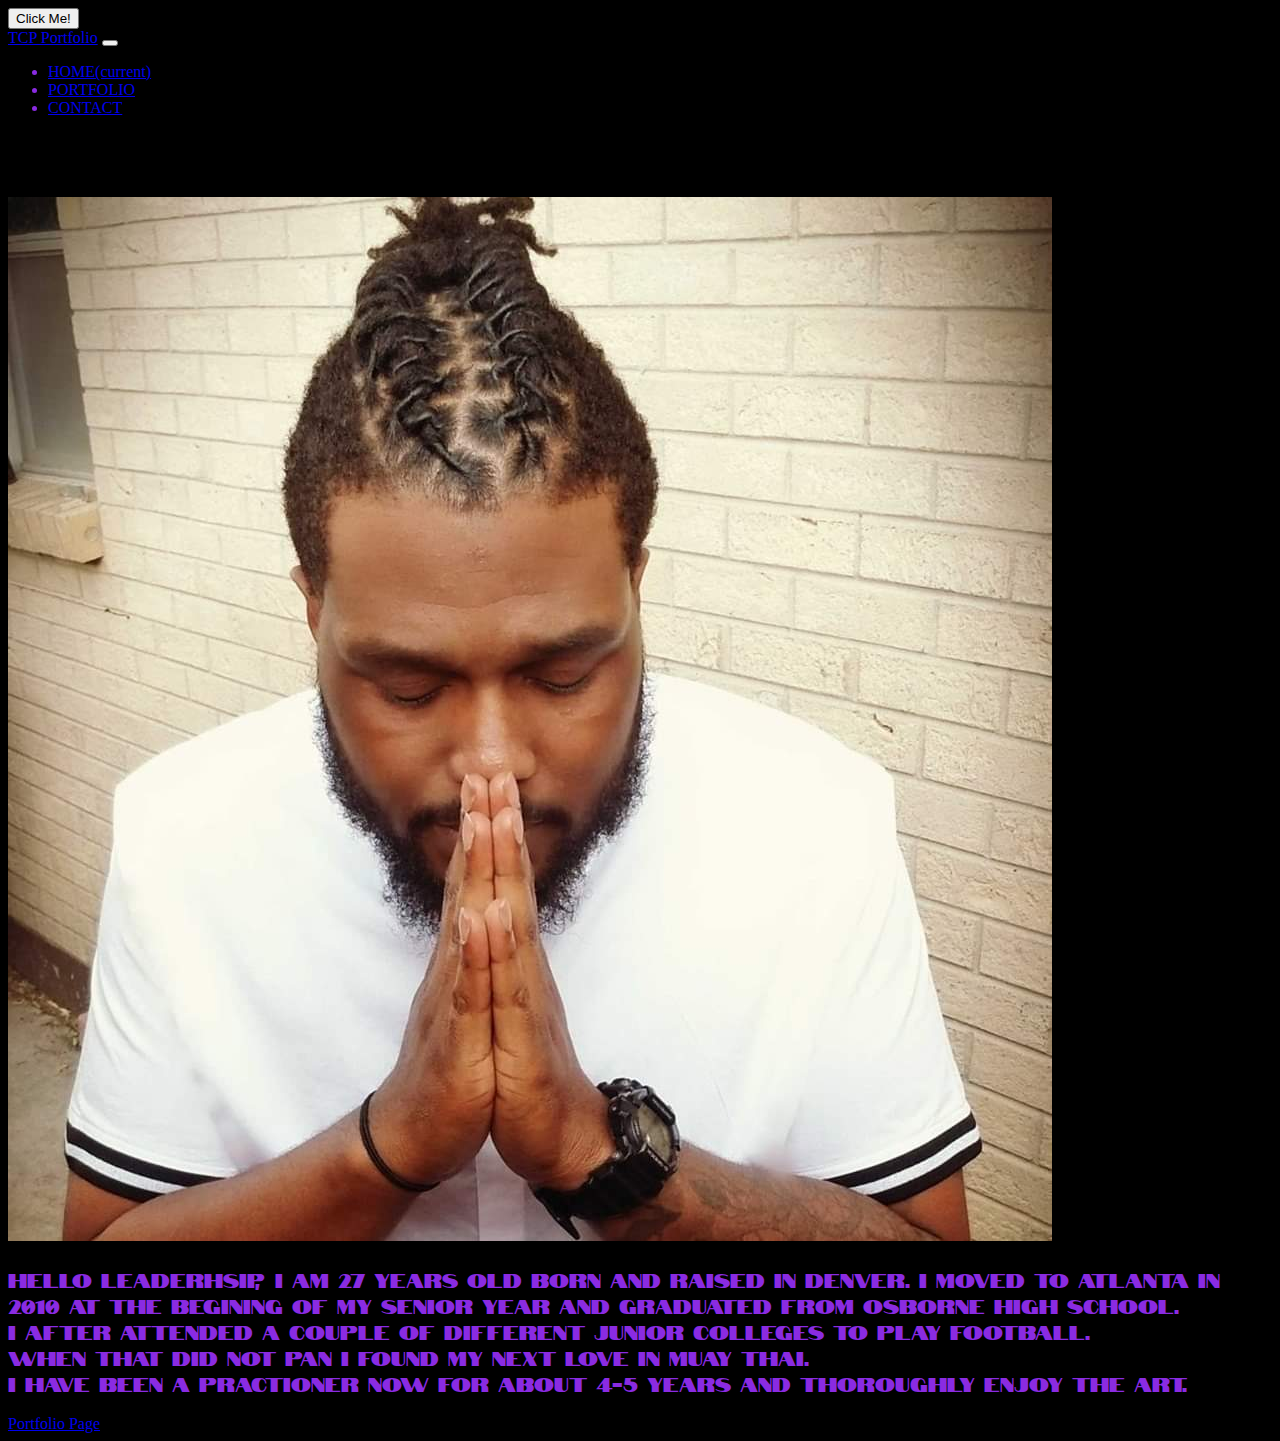
==== index.html @ 8d2f5d0f "eigth commit" ====
<!doctype html>
<html lang="en">
  <head>
    
    <meta name="viewport" content="width=device-width, initial-scale=1, shrink-to-fit=no">

    <meta charset="utf-8">
    <meta name="viewport" content="width=device-width, initial-scale=1, shrink-to-fit=no">

    <link rel="stylesheet" href="https://stackpath.bootstrapcdn.com/bootstrap/4.5.0/css/bootstrap.min.css" integrity="sha384-9aIt2nRpC12Uk9gS9baDl411NQApFmC26EwAOH8WgZl5MYYxFfc+NcPb1dKGj7Sk" crossorigin="anonymous">

    <link href="https://fonts.googleapis.com/css2?family=Notable&display=swap" rel="stylesheet">

    <link rel="stylesheet" href="style.css">

    <button onclick="">Click Me!</button>

    <title>ABOUT ME</title>

  </head>
  
  <body>
    
    <nav class="navbar navbar-expand-lg navbar-light bg-light">

        <a class="navbar-brand" href="#">TCP Portfolio</a>

        <button class="navbar-toggler" type="button" data-toggle="collapse" data-target="#navbarNav" aria-controls="navbarNav" aria-expanded="false" aria-label="Toggle navigation">

          <span class="navbar-toggler-icon"></span>

        </button>

        <div class="collapse navbar-collapse" id="navbarNav">

          <ul class="navbar-nav">

            <li class="nav-item active">

              <a class="nav-link" href="#">HOME<span class="sr-only">(current)</span></a>

            </li>

            <li class="nav-item">

              <a class="nav-link" href="portfolio.html">PORTFOLIO</a>

            </li>

            <li class="nav-item">

              <a class="nav-link" href="contact.html">CONTACT</a>

            </li>

          </ul>

        </div>

      </nav>

      <h1>ABOUT ME</h1>

      <div class="container">
      
        <div class="row">
  
          <div class="col-sm">
            
            <img class="img-fluid" src="PORT PIC.jpg" alt="portfoliopic">
          
          </div>
  
          <div class="col-sm">

            <p>Hello leaderhsip, I am 27 years old born and raised in denver.
              I moved to atlanta in 2010 at the begining of my senior year 
              and graduated from Osborne High School.<br> I after attended a 
              couple of different Junior Colleges to play football.<br> When
              that did not pan i found my next love in Muay Thai.<br> I have 
              been a practioner now for about 4-5 years and thoroughly enjoy
              the art.
            </p>
  
          </div>
  
        </div>

      </div>

    </div>

      <a href="/portfolio.html/">Portfolio Page</a>

  </body>
---- style.css ----
body{
    background-color: black;
}

nav{
    background-color: black;
    font: 40px;
    color: blueviolet;
}

p{
    font-size: 20px;
    color: blueviolet;
    font-family:'Notable', sans-serif;
}

.p2{
    font-size: 40px;
    color: blueviolet;
    font-family:'Notable', sans-serif;
}
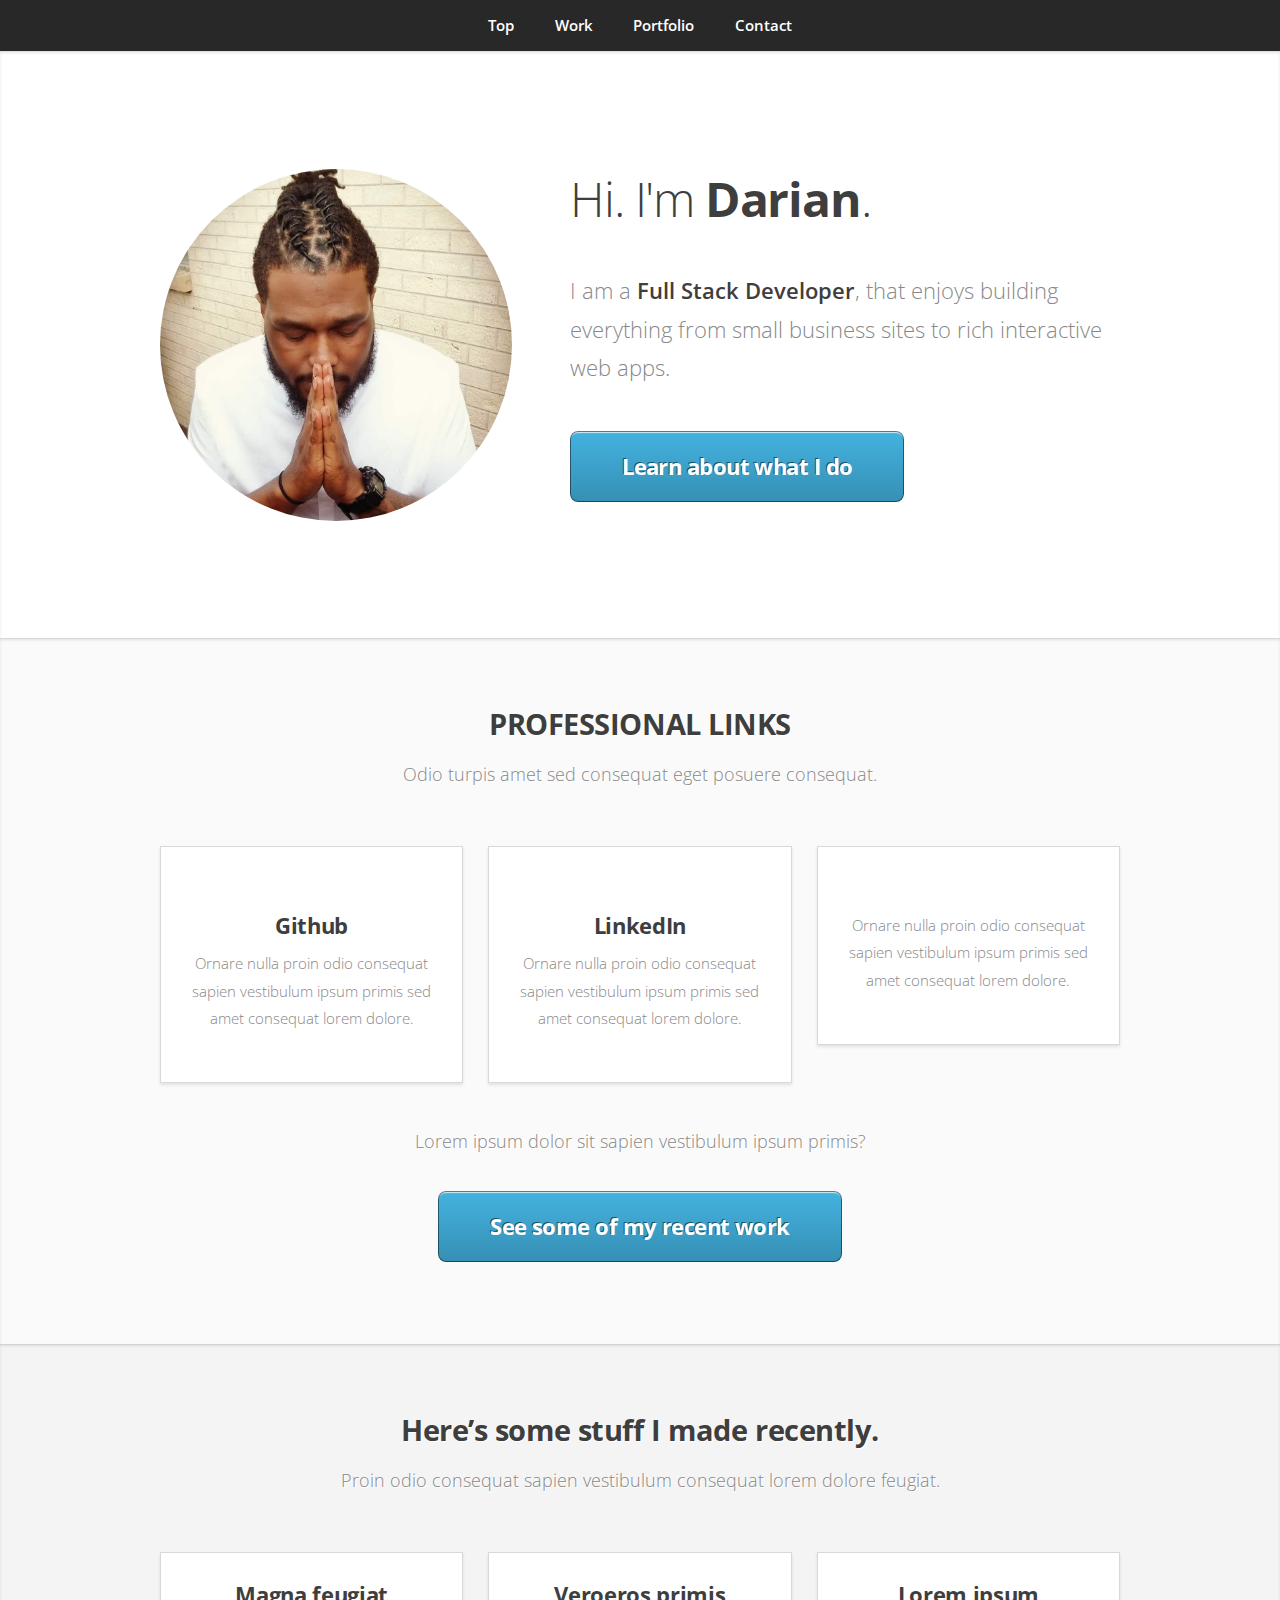
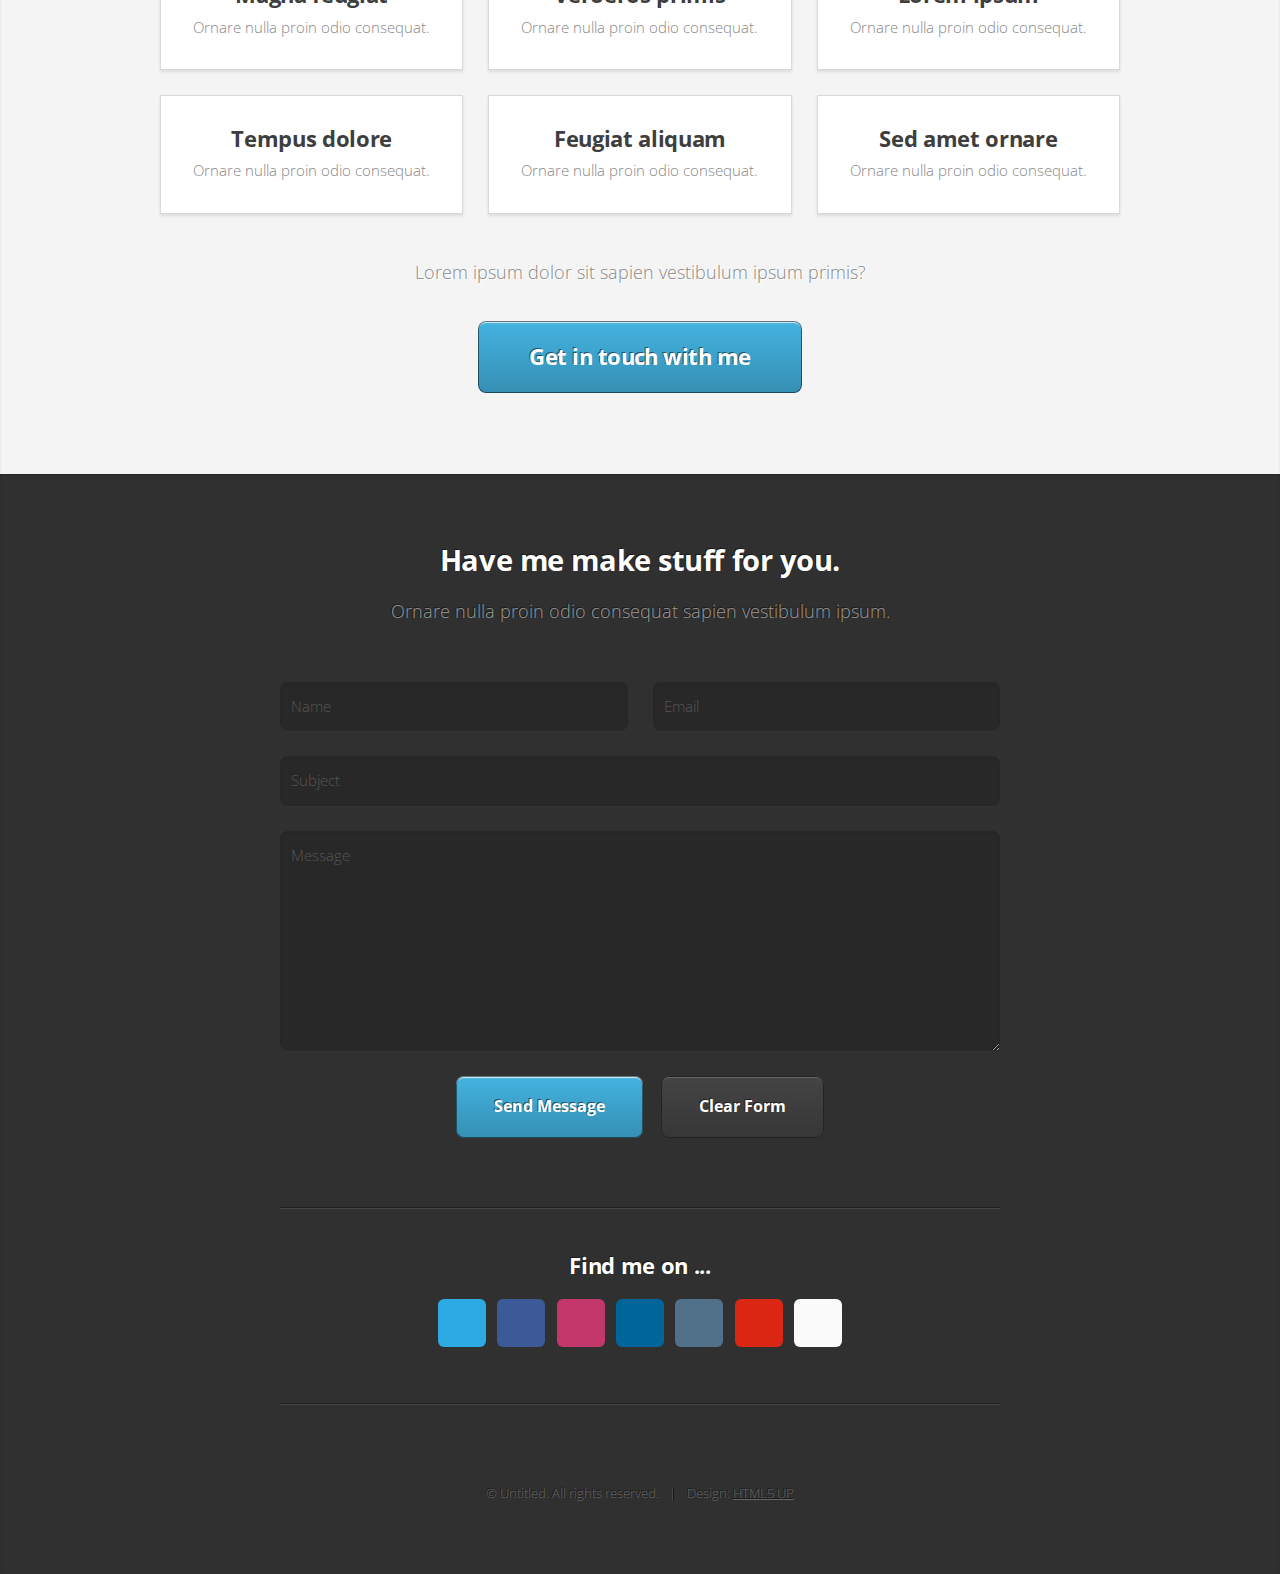
==== commit b1715420: "Changed html & CSS" ====
--- a/index.html
+++ b/index.html
@@ -1,95 +1,214 @@
-<!doctype html>
-<html lang="en">
-  <head>
-    
-    <meta name="viewport" content="width=device-width, initial-scale=1, shrink-to-fit=no">
-
-    <meta charset="utf-8">
-    <meta name="viewport" content="width=device-width, initial-scale=1, shrink-to-fit=no">
-
-    <link rel="stylesheet" href="https://stackpath.bootstrapcdn.com/bootstrap/4.5.0/css/bootstrap.min.css" integrity="sha384-9aIt2nRpC12Uk9gS9baDl411NQApFmC26EwAOH8WgZl5MYYxFfc+NcPb1dKGj7Sk" crossorigin="anonymous">
-
-    <link href="https://fonts.googleapis.com/css2?family=Notable&display=swap" rel="stylesheet">
-
-    <link rel="stylesheet" href="style.css">
-
-    <button onclick="">Click Me!</button>
-
-    <title>ABOUT ME</title>
-
-  </head>
-  
-  <body>
-    
-    <nav class="navbar navbar-expand-lg navbar-light bg-light">
-
-        <a class="navbar-brand" href="#">TCP Portfolio</a>
-
-        <button class="navbar-toggler" type="button" data-toggle="collapse" data-target="#navbarNav" aria-controls="navbarNav" aria-expanded="false" aria-label="Toggle navigation">
-
-          <span class="navbar-toggler-icon"></span>
-
-        </button>
-
-        <div class="collapse navbar-collapse" id="navbarNav">
-
-          <ul class="navbar-nav">
-
-            <li class="nav-item active">
-
-              <a class="nav-link" href="#">HOME<span class="sr-only">(current)</span></a>
-
-            </li>
-
-            <li class="nav-item">
-
-              <a class="nav-link" href="portfolio.html">PORTFOLIO</a>
-
-            </li>
-
-            <li class="nav-item">
-
-              <a class="nav-link" href="contact.html">CONTACT</a>
-
-            </li>
-
-          </ul>
-
-        </div>
-
-      </nav>
-
-      <h1>ABOUT ME</h1>
-
-      <div class="container">
-      
-        <div class="row">
-  
-          <div class="col-sm">
-            
-            <img class="img-fluid" src="PORT PIC.jpg" alt="portfoliopic">
-          
-          </div>
-  
-          <div class="col-sm">
-
-            <p>Hello leaderhsip, I am 27 years old born and raised in denver.
-              I moved to atlanta in 2010 at the begining of my senior year 
-              and graduated from Osborne High School.<br> I after attended a 
-              couple of different Junior Colleges to play football.<br> When
-              that did not pan i found my next love in Muay Thai.<br> I have 
-              been a practioner now for about 4-5 years and thoroughly enjoy
-              the art.
-            </p>
-  
-          </div>
-  
-        </div>
-
-      </div>
-
-    </div>
-
-      <a href="/portfolio.html/">Portfolio Page</a>
-
-  </body>+<!DOCTYPE HTML>
+<!--
+	Miniport by HTML5 UP
+	html5up.net | @ajlkn
+	Free for personal and commercial use under the CCA 3.0 license (html5up.net/license)
+-->
+<html>
+	<head>
+		<title>Darian Hunter</title>
+		<meta charset="utf-8" />
+		<meta name="viewport" content="width=device-width, initial-scale=1, user-scalable=no" />
+		<link rel="stylesheet" href="style.css" />
+	</head>
+	<body class="is-preload">
+
+		<!-- Nav -->
+			<nav id="nav">
+				<ul class="container">
+					<li><a href="#top">Top</a></li>
+					<li><a href="#work">Work</a></li>
+					<li><a href="#portfolio">Portfolio</a></li>
+					<li><a href="#contact">Contact</a></li>
+				</ul>
+			</nav>
+
+		<!-- Home -->
+			<article id="top" class="wrapper style1">
+				<div class="container">
+					<div class="row">
+						<div class="col-4 col-5-large col-12-medium">
+							<span class="image fit"><img src="PORT PIC.jpg" alt="" /></span>
+						</div>
+						<div class="col-8 col-7-large col-12-medium">
+							<header>
+								<h1>Hi. I'm <strong>Darian</strong>.</h1>
+							</header>
+							<p>I am a <strong>Full Stack Developer</strong>, that enjoys building everything from small business sites to rich interactive web apps. </p>
+							<a href="#work" class="button large scrolly">Learn about what I do</a>
+						</div>
+					</div>
+				</div>
+			</article>
+
+		<!-- Work -->
+			<article id="work" class="wrapper style2">
+				<div class="container">
+					<header>
+						<h2>PROFESSIONAL LINKS</h2>
+						<p>Odio turpis amet sed consequat eget posuere consequat.</p>
+					</header>
+					<div class="row aln-center">
+						<div class="col-4 col-6-medium col-12-small">
+							<section class="box style1">
+								<span class="icon featured fa-comments"></span>
+								<h3>Github</h3>
+								<p>Ornare nulla proin odio consequat sapien vestibulum ipsum primis sed amet consequat lorem dolore.</p>
+							</section>
+						</div>
+						<div class="col-4 col-6-medium col-12-small">
+							<section class="box style1">
+								<span class="icon solid featured fa-camera-retro"></span>
+								<h3>LinkedIn</h3>
+								<p>Ornare nulla proin odio consequat sapien vestibulum ipsum primis sed amet consequat lorem dolore.</p>
+							</section>
+						</div>
+						<div class="col-4 col-6-medium col-12-small">
+							<section class="box style1">
+								<span class="icon featured fa-thumbs-up"></span>
+								<h3></h3>
+								<p>Ornare nulla proin odio consequat sapien vestibulum ipsum primis sed amet consequat lorem dolore.</p>
+							</section>
+						</div>
+					</div>
+					<footer>
+						<p>Lorem ipsum dolor sit sapien vestibulum ipsum primis?</p>
+						<a href="#portfolio" class="button large scrolly">See some of my recent work</a>
+					</footer>
+				</div>
+			</article>
+
+		<!-- Portfolio -->
+			<article id="portfolio" class="wrapper style3">
+				<div class="container">
+					<header>
+						<h2>Here’s some stuff I made recently.</h2>
+						<p>Proin odio consequat  sapien vestibulum consequat lorem dolore feugiat.</p>
+					</header>
+					<div class="row">
+						<div class="col-4 col-6-medium col-12-small">
+							<article class="box style2">
+								<a href="#" class="image featured"><img src="images/pic01.jpg" alt="" /></a>
+								<h3><a href="#">Magna feugiat</a></h3>
+								<p>Ornare nulla proin odio consequat.</p>
+							</article>
+						</div>
+						<div class="col-4 col-6-medium col-12-small">
+							<article class="box style2">
+								<a href="#" class="image featured"><img src="images/pic02.jpg" alt="" /></a>
+								<h3><a href="#">Veroeros primis</a></h3>
+								<p>Ornare nulla proin odio consequat.</p>
+							</article>
+						</div>
+						<div class="col-4 col-6-medium col-12-small">
+							<article class="box style2">
+								<a href="#" class="image featured"><img src="images/pic03.jpg" alt="" /></a>
+								<h3><a href="#">Lorem ipsum</a></h3>
+								<p>Ornare nulla proin odio consequat.</p>
+							</article>
+						</div>
+						<div class="col-4 col-6-medium col-12-small">
+							<article class="box style2">
+								<a href="#" class="image featured"><img src="images/pic04.jpg" alt="" /></a>
+								<h3><a href="#">Tempus dolore</a></h3>
+								<p>Ornare nulla proin odio consequat.</p>
+							</article>
+						</div>
+						<div class="col-4 col-6-medium col-12-small">
+							<article class="box style2">
+								<a href="#" class="image featured"><img src="images/pic05.jpg" alt="" /></a>
+								<h3><a href="#">Feugiat aliquam</a></h3>
+								<p>Ornare nulla proin odio consequat.</p>
+							</article>
+						</div>
+						<div class="col-4 col-6-medium col-12-small">
+							<article class="box style2">
+								<a href="#" class="image featured"><img src="images/pic06.jpg" alt="" /></a>
+								<h3><a href="#">Sed amet ornare</a></h3>
+								<p>Ornare nulla proin odio consequat.</p>
+							</article>
+						</div>
+					</div>
+					<footer>
+						<p>Lorem ipsum dolor sit sapien vestibulum ipsum primis?</p>
+						<a href="#contact" class="button large scrolly">Get in touch with me</a>
+					</footer>
+				</div>
+			</article>
+
+		<!-- Contact -->
+			<article id="contact" class="wrapper style4">
+				<div class="container medium">
+					<header>
+						<h2>Have me make stuff for you.</h2>
+						<p>Ornare nulla proin odio consequat sapien vestibulum ipsum.</p>
+					</header>
+					<div class="row">
+						<div class="col-12">
+							<form method="post" action="#">
+								<div class="row">
+									<div class="col-6 col-12-small">
+										<input type="text" name="name" id="name" placeholder="Name" />
+									</div>
+									<div class="col-6 col-12-small">
+										<input type="text" name="email" id="email" placeholder="Email" />
+									</div>
+									<div class="col-12">
+										<input type="text" name="subject" id="subject" placeholder="Subject" />
+									</div>
+									<div class="col-12">
+										<textarea name="message" id="message" placeholder="Message"></textarea>
+									</div>
+									<div class="col-12">
+										<ul class="actions">
+											<li><input type="submit" value="Send Message" /></li>
+											<li><input type="reset" value="Clear Form" class="alt" /></li>
+										</ul>
+									</div>
+								</div>
+							</form>
+						</div>
+						<div class="col-12">
+							<hr />
+							<h3>Find me on ...</h3>
+							<ul class="social">
+								<li><a href="#" class="icon brands fa-twitter"><span class="label">Twitter</span></a></li>
+								<li><a href="#" class="icon brands fa-facebook-f"><span class="label">Facebook</span></a></li>
+								<li><a href="#" class="icon brands fa-dribbble"><span class="label">Dribbble</span></a></li>
+								<li><a href="#" class="icon brands fa-linkedin-in"><span class="label">LinkedIn</span></a></li>
+								<li><a href="#" class="icon brands fa-tumblr"><span class="label">Tumblr</span></a></li>
+								<li><a href="#" class="icon brands fa-google-plus"><span class="label">Google+</span></a></li>
+								<li><a href="#" class="icon brands fa-github"><span class="label">Github</span></a></li>
+								<!--
+								<li><a href="#" class="icon solid fa-rss"><span>RSS</span></a></li>
+								<li><a href="#" class="icon brands fa-instagram"><span>Instagram</span></a></li>
+								<li><a href="#" class="icon brands fa-foursquare"><span>Foursquare</span></a></li>
+								<li><a href="#" class="icon brands fa-skype"><span>Skype</span></a></li>
+								<li><a href="#" class="icon brands fa-soundcloud"><span>Soundcloud</span></a></li>
+								<li><a href="#" class="icon brands fa-youtube"><span>YouTube</span></a></li>
+								<li><a href="#" class="icon brands fa-blogger"><span>Blogger</span></a></li>
+								<li><a href="#" class="icon brands fa-flickr"><span>Flickr</span></a></li>
+								<li><a href="#" class="icon brands fa-vimeo"><span>Vimeo</span></a></li>
+								-->
+							</ul>
+							<hr />
+						</div>
+					</div>
+					<footer>
+						<ul id="copyright">
+							<li>&copy; Untitled. All rights reserved.</li><li>Design: <a href="http://html5up.net">HTML5 UP</a></li>
+						</ul>
+					</footer>
+				</div>
+			</article>
+
+		<!-- Scripts -->
+			<script src="assets/js/jquery.min.js"></script>
+			<script src="assets/js/jquery.scrolly.min.js"></script>
+			<script src="assets/js/browser.min.js"></script>
+			<script src="assets/js/breakpoints.min.js"></script>
+			<script src="assets/js/util.js"></script>
+			<script src="assets/js/main.js"></script>
+
+	</body>
+</html>--- a/style.css
+++ b/style.css
@@ -1,4 +1,4 @@
-body{
+/* body{
     background-color: black;
 }
 
@@ -18,4 +18,2450 @@
     font-size: 40px;
     color: blueviolet;
     font-family:'Notable', sans-serif;
-}+} */
+
+@import url("https://fonts.googleapis.com/css?family=Open+Sans:300,300italic,600,600italic,700");
+@import url("fontawesome-all.min.css");
+
+/*
+	Miniport by HTML5 UP
+	html5up.net | @ajlkn
+	Free for personal and commercial use under the CCA 3.0 license (html5up.net/license)
+*/
+
+html, body, div, span, applet, object,
+iframe, h1, h2, h3, h4, h5, h6, p, blockquote,
+pre, a, abbr, acronym, address, big, cite,
+code, del, dfn, em, img, ins, kbd, q, s, samp,
+small, strike, strong, sub, sup, tt, var, b,
+u, i, center, dl, dt, dd, ol, ul, li, fieldset,
+form, label, legend, table, caption, tbody,
+tfoot, thead, tr, th, td, article, aside,
+canvas, details, embed, figure, figcaption,
+footer, header, hgroup, menu, nav, output, ruby,
+section, summary, time, mark, audio, video {
+	margin: 0;
+	padding: 0;
+	border: 0;
+	font-size: 100%;
+	font: inherit;
+	vertical-align: baseline;}
+
+article, aside, details, figcaption, figure,
+footer, header, hgroup, menu, nav, section {
+	display: block;}
+
+body {
+	line-height: 1;
+}
+
+ol, ul {
+	list-style: none;
+}
+
+blockquote, q {
+	quotes: none;
+}
+
+	blockquote:before, blockquote:after, q:before, q:after {
+		content: '';
+		content: none;
+	}
+
+table {
+	border-collapse: collapse;
+	border-spacing: 0;
+}
+
+body {
+	-webkit-text-size-adjust: none;
+}
+
+mark {
+	background-color: transparent;
+	color: inherit;
+}
+
+input::-moz-focus-inner {
+	border: 0;
+	padding: 0;
+}
+
+input, select, textarea {
+	-moz-appearance: none;
+	-webkit-appearance: none;
+	-ms-appearance: none;
+	appearance: none;
+}
+
+/* Basic */
+
+	html {
+		box-sizing: border-box;
+	}
+
+	*, *:before, *:after {
+		box-sizing: inherit;
+	}
+
+	body {
+		padding-top: 3.5em;
+	}
+
+		body.is-preload *, body.is-preload *:before, body.is-preload *:after {
+			-moz-animation: none !important;
+			-webkit-animation: none !important;
+			-ms-animation: none !important;
+			animation: none !important;
+			-moz-transition: none !important;
+			-webkit-transition: none !important;
+			-ms-transition: none !important;
+			transition: none !important;
+		}
+
+	body, input, textarea, select {
+		font-family: 'Open Sans', sans-serif;
+		line-height: 1.85em;
+		color: #888;
+		font-weight: 300;
+		font-size: 13pt;
+	}
+
+	a {
+		-moz-transition: color .2s ease-in-out;
+		-webkit-transition: color .2s ease-in-out;
+		-ms-transition: color .2s ease-in-out;
+		transition: color .2s ease-in-out;
+		color: #43B3E0;
+		text-decoration: underline;
+	}
+
+		a:hover {
+			color: #43bff0 !important;
+		}
+
+		a img {
+			border: 0;
+		}
+
+	b, strong {
+		font-weight: 600;
+		color: #3e3e3e;
+	}
+
+	i, em {
+		font-style: italic;
+	}
+
+	sub {
+		position: relative;
+		top: 0.5em;
+		font-size: 0.8em;
+	}
+
+	sup {
+		position: relative;
+		top: -0.5em;
+		font-size: 0.8em;
+	}
+
+	blockquote {
+		border-left: solid 0.75em #eee;
+		padding: 1em 0 1em 1.5em;
+		font-style: italic;
+	}
+
+	h1, h2, h3, h4, h5, h6 {
+		color: #3e3e3e;
+		margin: 0 0 0.75em 0;
+	}
+
+	h1 a, h2 a, h3 a, h4 a, h5 a, h6 a {
+		text-decoration: none;
+		color: inherit;
+	}
+
+	h2, h3, h4, h5, h6 {
+		font-weight: 700;
+	}
+
+	h1 {
+		font-size: 3.25em;
+		letter-spacing: -0.025em;
+		font-weight: 300;
+	}
+
+		h1 strong {
+			font-weight: 700;
+		}
+
+	h2 {
+		font-size: 2em;
+		letter-spacing: -0.015em;
+	}
+
+	h3 {
+		font-size: 1.5em;
+		letter-spacing: -0.015em;
+	}
+
+	em, i {
+		font-style: italic;
+	}
+
+	br.clear {
+		clear: both;
+	}
+
+	hr {
+		border: 0;
+		border-top: solid 1px #444;
+		border-top-color: rgba(0, 0, 0, 0.35);
+		box-shadow: 0px 1px 0px 0px rgba(255, 255, 255, 0.1);
+		height: 1px;
+		margin: 3em 0;
+	}
+
+	p, ul, ol, dl, table {
+		margin-bottom: 2em;
+	}
+
+	header {
+		margin: 0 0 3em 0;
+	}
+
+		header > p {
+			font-size: 1.25em;
+			margin: 0;
+		}
+
+	footer {
+		margin: 3em 0 0 0;
+	}
+
+		footer > p {
+			font-size: 1.25em;
+		}
+
+/* Container */
+
+	.container {
+		margin: 0 auto;
+		max-width: calc(100% - 50px);
+		width: 1200px;
+	}
+
+		.container.medium {
+			width: 900px;
+		}
+
+		@media screen and (max-width: 1680px) {
+
+			.container {
+				width: 1200px;
+			}
+
+				.container.medium {
+					width: 900px;
+				}
+
+		}
+
+		@media screen and (max-width: 1280px) {
+
+			.container {
+				width: 960px;
+			}
+
+				.container.medium {
+					width: 720px;
+				}
+
+		}
+
+		@media screen and (max-width: 980px) {
+
+			.container {
+				width: 100%;
+			}
+
+				.container.medium {
+					width: 75%;
+				}
+
+		}
+
+		@media screen and (max-width: 736px) {
+
+			.container {
+				width: 100%;
+				max-width: calc(100% - 30px);
+			}
+
+				.container.medium {
+					width: 100%;
+				}
+
+		}
+
+/* Row */
+
+	.row {
+		display: flex;
+		flex-wrap: wrap;
+		box-sizing: border-box;
+		align-items: stretch;
+	}
+
+		.row > * {
+			box-sizing: border-box;
+		}
+
+		.row.gtr-uniform > * > :last-child {
+			margin-bottom: 0;
+		}
+
+		.row.aln-left {
+			justify-content: flex-start;
+		}
+
+		.row.aln-center {
+			justify-content: center;
+		}
+
+		.row.aln-right {
+			justify-content: flex-end;
+		}
+
+		.row.aln-top {
+			align-items: flex-start;
+		}
+
+		.row.aln-middle {
+			align-items: center;
+		}
+
+		.row.aln-bottom {
+			align-items: flex-end;
+		}
+
+		.row > .imp {
+			order: -1;
+		}
+
+		.row > .col-1 {
+			width: 8.33333%;
+		}
+
+		.row > .off-1 {
+			margin-left: 8.33333%;
+		}
+
+		.row > .col-2 {
+			width: 16.66667%;
+		}
+
+		.row > .off-2 {
+			margin-left: 16.66667%;
+		}
+
+		.row > .col-3 {
+			width: 25%;
+		}
+
+		.row > .off-3 {
+			margin-left: 25%;
+		}
+
+		.row > .col-4 {
+			width: 33.33333%;
+		}
+
+		.row > .off-4 {
+			margin-left: 33.33333%;
+		}
+
+		.row > .col-5 {
+			width: 41.66667%;
+		}
+
+		.row > .off-5 {
+			margin-left: 41.66667%;
+		}
+
+		.row > .col-6 {
+			width: 50%;
+		}
+
+		.row > .off-6 {
+			margin-left: 50%;
+		}
+
+		.row > .col-7 {
+			width: 58.33333%;
+		}
+
+		.row > .off-7 {
+			margin-left: 58.33333%;
+		}
+
+		.row > .col-8 {
+			width: 66.66667%;
+		}
+
+		.row > .off-8 {
+			margin-left: 66.66667%;
+		}
+
+		.row > .col-9 {
+			width: 75%;
+		}
+
+		.row > .off-9 {
+			margin-left: 75%;
+		}
+
+		.row > .col-10 {
+			width: 83.33333%;
+		}
+
+		.row > .off-10 {
+			margin-left: 83.33333%;
+		}
+
+		.row > .col-11 {
+			width: 91.66667%;
+		}
+
+		.row > .off-11 {
+			margin-left: 91.66667%;
+		}
+
+		.row > .col-12 {
+			width: 100%;
+		}
+
+		.row > .off-12 {
+			margin-left: 100%;
+		}
+
+		.row.gtr-0 {
+			margin-top: 0px;
+			margin-left: 0px;
+		}
+
+			.row.gtr-0 > * {
+				padding: 0px 0 0 0px;
+			}
+
+			.row.gtr-0.gtr-uniform {
+				margin-top: 0px;
+			}
+
+				.row.gtr-0.gtr-uniform > * {
+					padding-top: 0px;
+				}
+
+		.row.gtr-25 {
+			margin-top: -6.25px;
+			margin-left: -6.25px;
+		}
+
+			.row.gtr-25 > * {
+				padding: 6.25px 0 0 6.25px;
+			}
+
+			.row.gtr-25.gtr-uniform {
+				margin-top: -6.25px;
+			}
+
+				.row.gtr-25.gtr-uniform > * {
+					padding-top: 6.25px;
+				}
+
+		.row.gtr-50 {
+			margin-top: -12.5px;
+			margin-left: -12.5px;
+		}
+
+			.row.gtr-50 > * {
+				padding: 12.5px 0 0 12.5px;
+			}
+
+			.row.gtr-50.gtr-uniform {
+				margin-top: -12.5px;
+			}
+
+				.row.gtr-50.gtr-uniform > * {
+					padding-top: 12.5px;
+				}
+
+		.row {
+			margin-top: -25px;
+			margin-left: -25px;
+		}
+
+			.row > * {
+				padding: 25px 0 0 25px;
+			}
+
+			.row.gtr-uniform {
+				margin-top: -25px;
+			}
+
+				.row.gtr-uniform > * {
+					padding-top: 25px;
+				}
+
+		.row.gtr-150 {
+			margin-top: -37.5px;
+			margin-left: -37.5px;
+		}
+
+			.row.gtr-150 > * {
+				padding: 37.5px 0 0 37.5px;
+			}
+
+			.row.gtr-150.gtr-uniform {
+				margin-top: -37.5px;
+			}
+
+				.row.gtr-150.gtr-uniform > * {
+					padding-top: 37.5px;
+				}
+
+		.row.gtr-200 {
+			margin-top: -50px;
+			margin-left: -50px;
+		}
+
+			.row.gtr-200 > * {
+				padding: 50px 0 0 50px;
+			}
+
+			.row.gtr-200.gtr-uniform {
+				margin-top: -50px;
+			}
+
+				.row.gtr-200.gtr-uniform > * {
+					padding-top: 50px;
+				}
+
+		@media screen and (max-width: 1680px) {
+
+			.row {
+				display: flex;
+				flex-wrap: wrap;
+				box-sizing: border-box;
+				align-items: stretch;
+			}
+
+				.row > * {
+					box-sizing: border-box;
+				}
+
+				.row.gtr-uniform > * > :last-child {
+					margin-bottom: 0;
+				}
+
+				.row.aln-left {
+					justify-content: flex-start;
+				}
+
+				.row.aln-center {
+					justify-content: center;
+				}
+
+				.row.aln-right {
+					justify-content: flex-end;
+				}
+
+				.row.aln-top {
+					align-items: flex-start;
+				}
+
+				.row.aln-middle {
+					align-items: center;
+				}
+
+				.row.aln-bottom {
+					align-items: flex-end;
+				}
+
+				.row > .imp-xlarge {
+					order: -1;
+				}
+
+				.row > .col-1-xlarge {
+					width: 8.33333%;
+				}
+
+				.row > .off-1-xlarge {
+					margin-left: 8.33333%;
+				}
+
+				.row > .col-2-xlarge {
+					width: 16.66667%;
+				}
+
+				.row > .off-2-xlarge {
+					margin-left: 16.66667%;
+				}
+
+				.row > .col-3-xlarge {
+					width: 25%;
+				}
+
+				.row > .off-3-xlarge {
+					margin-left: 25%;
+				}
+
+				.row > .col-4-xlarge {
+					width: 33.33333%;
+				}
+
+				.row > .off-4-xlarge {
+					margin-left: 33.33333%;
+				}
+
+				.row > .col-5-xlarge {
+					width: 41.66667%;
+				}
+
+				.row > .off-5-xlarge {
+					margin-left: 41.66667%;
+				}
+
+				.row > .col-6-xlarge {
+					width: 50%;
+				}
+
+				.row > .off-6-xlarge {
+					margin-left: 50%;
+				}
+
+				.row > .col-7-xlarge {
+					width: 58.33333%;
+				}
+
+				.row > .off-7-xlarge {
+					margin-left: 58.33333%;
+				}
+
+				.row > .col-8-xlarge {
+					width: 66.66667%;
+				}
+
+				.row > .off-8-xlarge {
+					margin-left: 66.66667%;
+				}
+
+				.row > .col-9-xlarge {
+					width: 75%;
+				}
+
+				.row > .off-9-xlarge {
+					margin-left: 75%;
+				}
+
+				.row > .col-10-xlarge {
+					width: 83.33333%;
+				}
+
+				.row > .off-10-xlarge {
+					margin-left: 83.33333%;
+				}
+
+				.row > .col-11-xlarge {
+					width: 91.66667%;
+				}
+
+				.row > .off-11-xlarge {
+					margin-left: 91.66667%;
+				}
+
+				.row > .col-12-xlarge {
+					width: 100%;
+				}
+
+				.row > .off-12-xlarge {
+					margin-left: 100%;
+				}
+
+				.row.gtr-0 {
+					margin-top: 0px;
+					margin-left: 0px;
+				}
+
+					.row.gtr-0 > * {
+						padding: 0px 0 0 0px;
+					}
+
+					.row.gtr-0.gtr-uniform {
+						margin-top: 0px;
+					}
+
+						.row.gtr-0.gtr-uniform > * {
+							padding-top: 0px;
+						}
+
+				.row.gtr-25 {
+					margin-top: -6.25px;
+					margin-left: -6.25px;
+				}
+
+					.row.gtr-25 > * {
+						padding: 6.25px 0 0 6.25px;
+					}
+
+					.row.gtr-25.gtr-uniform {
+						margin-top: -6.25px;
+					}
+
+						.row.gtr-25.gtr-uniform > * {
+							padding-top: 6.25px;
+						}
+
+				.row.gtr-50 {
+					margin-top: -12.5px;
+					margin-left: -12.5px;
+				}
+
+					.row.gtr-50 > * {
+						padding: 12.5px 0 0 12.5px;
+					}
+
+					.row.gtr-50.gtr-uniform {
+						margin-top: -12.5px;
+					}
+
+						.row.gtr-50.gtr-uniform > * {
+							padding-top: 12.5px;
+						}
+
+				.row {
+					margin-top: -25px;
+					margin-left: -25px;
+				}
+
+					.row > * {
+						padding: 25px 0 0 25px;
+					}
+
+					.row.gtr-uniform {
+						margin-top: -25px;
+					}
+
+						.row.gtr-uniform > * {
+							padding-top: 25px;
+						}
+
+				.row.gtr-150 {
+					margin-top: -37.5px;
+					margin-left: -37.5px;
+				}
+
+					.row.gtr-150 > * {
+						padding: 37.5px 0 0 37.5px;
+					}
+
+					.row.gtr-150.gtr-uniform {
+						margin-top: -37.5px;
+					}
+
+						.row.gtr-150.gtr-uniform > * {
+							padding-top: 37.5px;
+						}
+
+				.row.gtr-200 {
+					margin-top: -50px;
+					margin-left: -50px;
+				}
+
+					.row.gtr-200 > * {
+						padding: 50px 0 0 50px;
+					}
+
+					.row.gtr-200.gtr-uniform {
+						margin-top: -50px;
+					}
+
+						.row.gtr-200.gtr-uniform > * {
+							padding-top: 50px;
+						}
+
+		}
+
+		@media screen and (max-width: 1280px) {
+
+			.row {
+				display: flex;
+				flex-wrap: wrap;
+				box-sizing: border-box;
+				align-items: stretch;
+			}
+
+				.row > * {
+					box-sizing: border-box;
+				}
+
+				.row.gtr-uniform > * > :last-child {
+					margin-bottom: 0;
+				}
+
+				.row.aln-left {
+					justify-content: flex-start;
+				}
+
+				.row.aln-center {
+					justify-content: center;
+				}
+
+				.row.aln-right {
+					justify-content: flex-end;
+				}
+
+				.row.aln-top {
+					align-items: flex-start;
+				}
+
+				.row.aln-middle {
+					align-items: center;
+				}
+
+				.row.aln-bottom {
+					align-items: flex-end;
+				}
+
+				.row > .imp-large {
+					order: -1;
+				}
+
+				.row > .col-1-large {
+					width: 8.33333%;
+				}
+
+				.row > .off-1-large {
+					margin-left: 8.33333%;
+				}
+
+				.row > .col-2-large {
+					width: 16.66667%;
+				}
+
+				.row > .off-2-large {
+					margin-left: 16.66667%;
+				}
+
+				.row > .col-3-large {
+					width: 25%;
+				}
+
+				.row > .off-3-large {
+					margin-left: 25%;
+				}
+
+				.row > .col-4-large {
+					width: 33.33333%;
+				}
+
+				.row > .off-4-large {
+					margin-left: 33.33333%;
+				}
+
+				.row > .col-5-large {
+					width: 41.66667%;
+				}
+
+				.row > .off-5-large {
+					margin-left: 41.66667%;
+				}
+
+				.row > .col-6-large {
+					width: 50%;
+				}
+
+				.row > .off-6-large {
+					margin-left: 50%;
+				}
+
+				.row > .col-7-large {
+					width: 58.33333%;
+				}
+
+				.row > .off-7-large {
+					margin-left: 58.33333%;
+				}
+
+				.row > .col-8-large {
+					width: 66.66667%;
+				}
+
+				.row > .off-8-large {
+					margin-left: 66.66667%;
+				}
+
+				.row > .col-9-large {
+					width: 75%;
+				}
+
+				.row > .off-9-large {
+					margin-left: 75%;
+				}
+
+				.row > .col-10-large {
+					width: 83.33333%;
+				}
+
+				.row > .off-10-large {
+					margin-left: 83.33333%;
+				}
+
+				.row > .col-11-large {
+					width: 91.66667%;
+				}
+
+				.row > .off-11-large {
+					margin-left: 91.66667%;
+				}
+
+				.row > .col-12-large {
+					width: 100%;
+				}
+
+				.row > .off-12-large {
+					margin-left: 100%;
+				}
+
+				.row.gtr-0 {
+					margin-top: 0px;
+					margin-left: 0px;
+				}
+
+					.row.gtr-0 > * {
+						padding: 0px 0 0 0px;
+					}
+
+					.row.gtr-0.gtr-uniform {
+						margin-top: 0px;
+					}
+
+						.row.gtr-0.gtr-uniform > * {
+							padding-top: 0px;
+						}
+
+				.row.gtr-25 {
+					margin-top: -6.25px;
+					margin-left: -6.25px;
+				}
+
+					.row.gtr-25 > * {
+						padding: 6.25px 0 0 6.25px;
+					}
+
+					.row.gtr-25.gtr-uniform {
+						margin-top: -6.25px;
+					}
+
+						.row.gtr-25.gtr-uniform > * {
+							padding-top: 6.25px;
+						}
+
+				.row.gtr-50 {
+					margin-top: -12.5px;
+					margin-left: -12.5px;
+				}
+
+					.row.gtr-50 > * {
+						padding: 12.5px 0 0 12.5px;
+					}
+
+					.row.gtr-50.gtr-uniform {
+						margin-top: -12.5px;
+					}
+
+						.row.gtr-50.gtr-uniform > * {
+							padding-top: 12.5px;
+						}
+
+				.row {
+					margin-top: -25px;
+					margin-left: -25px;
+				}
+
+					.row > * {
+						padding: 25px 0 0 25px;
+					}
+
+					.row.gtr-uniform {
+						margin-top: -25px;
+					}
+
+						.row.gtr-uniform > * {
+							padding-top: 25px;
+						}
+
+				.row.gtr-150 {
+					margin-top: -37.5px;
+					margin-left: -37.5px;
+				}
+
+					.row.gtr-150 > * {
+						padding: 37.5px 0 0 37.5px;
+					}
+
+					.row.gtr-150.gtr-uniform {
+						margin-top: -37.5px;
+					}
+
+						.row.gtr-150.gtr-uniform > * {
+							padding-top: 37.5px;
+						}
+
+				.row.gtr-200 {
+					margin-top: -50px;
+					margin-left: -50px;
+				}
+
+					.row.gtr-200 > * {
+						padding: 50px 0 0 50px;
+					}
+
+					.row.gtr-200.gtr-uniform {
+						margin-top: -50px;
+					}
+
+						.row.gtr-200.gtr-uniform > * {
+							padding-top: 50px;
+						}
+
+		}
+
+		@media screen and (max-width: 980px) {
+
+			.row {
+				display: flex;
+				flex-wrap: wrap;
+				box-sizing: border-box;
+				align-items: stretch;
+			}
+
+				.row > * {
+					box-sizing: border-box;
+				}
+
+				.row.gtr-uniform > * > :last-child {
+					margin-bottom: 0;
+				}
+
+				.row.aln-left {
+					justify-content: flex-start;
+				}
+
+				.row.aln-center {
+					justify-content: center;
+				}
+
+				.row.aln-right {
+					justify-content: flex-end;
+				}
+
+				.row.aln-top {
+					align-items: flex-start;
+				}
+
+				.row.aln-middle {
+					align-items: center;
+				}
+
+				.row.aln-bottom {
+					align-items: flex-end;
+				}
+
+				.row > .imp-medium {
+					order: -1;
+				}
+
+				.row > .col-1-medium {
+					width: 8.33333%;
+				}
+
+				.row > .off-1-medium {
+					margin-left: 8.33333%;
+				}
+
+				.row > .col-2-medium {
+					width: 16.66667%;
+				}
+
+				.row > .off-2-medium {
+					margin-left: 16.66667%;
+				}
+
+				.row > .col-3-medium {
+					width: 25%;
+				}
+
+				.row > .off-3-medium {
+					margin-left: 25%;
+				}
+
+				.row > .col-4-medium {
+					width: 33.33333%;
+				}
+
+				.row > .off-4-medium {
+					margin-left: 33.33333%;
+				}
+
+				.row > .col-5-medium {
+					width: 41.66667%;
+				}
+
+				.row > .off-5-medium {
+					margin-left: 41.66667%;
+				}
+
+				.row > .col-6-medium {
+					width: 50%;
+				}
+
+				.row > .off-6-medium {
+					margin-left: 50%;
+				}
+
+				.row > .col-7-medium {
+					width: 58.33333%;
+				}
+
+				.row > .off-7-medium {
+					margin-left: 58.33333%;
+				}
+
+				.row > .col-8-medium {
+					width: 66.66667%;
+				}
+
+				.row > .off-8-medium {
+					margin-left: 66.66667%;
+				}
+
+				.row > .col-9-medium {
+					width: 75%;
+				}
+
+				.row > .off-9-medium {
+					margin-left: 75%;
+				}
+
+				.row > .col-10-medium {
+					width: 83.33333%;
+				}
+
+				.row > .off-10-medium {
+					margin-left: 83.33333%;
+				}
+
+				.row > .col-11-medium {
+					width: 91.66667%;
+				}
+
+				.row > .off-11-medium {
+					margin-left: 91.66667%;
+				}
+
+				.row > .col-12-medium {
+					width: 100%;
+				}
+
+				.row > .off-12-medium {
+					margin-left: 100%;
+				}
+
+				.row.gtr-0 {
+					margin-top: 0px;
+					margin-left: 0px;
+				}
+
+					.row.gtr-0 > * {
+						padding: 0px 0 0 0px;
+					}
+
+					.row.gtr-0.gtr-uniform {
+						margin-top: 0px;
+					}
+
+						.row.gtr-0.gtr-uniform > * {
+							padding-top: 0px;
+						}
+
+				.row.gtr-25 {
+					margin-top: -6.25px;
+					margin-left: -6.25px;
+				}
+
+					.row.gtr-25 > * {
+						padding: 6.25px 0 0 6.25px;
+					}
+
+					.row.gtr-25.gtr-uniform {
+						margin-top: -6.25px;
+					}
+
+						.row.gtr-25.gtr-uniform > * {
+							padding-top: 6.25px;
+						}
+
+				.row.gtr-50 {
+					margin-top: -12.5px;
+					margin-left: -12.5px;
+				}
+
+					.row.gtr-50 > * {
+						padding: 12.5px 0 0 12.5px;
+					}
+
+					.row.gtr-50.gtr-uniform {
+						margin-top: -12.5px;
+					}
+
+						.row.gtr-50.gtr-uniform > * {
+							padding-top: 12.5px;
+						}
+
+				.row {
+					margin-top: -25px;
+					margin-left: -25px;
+				}
+
+					.row > * {
+						padding: 25px 0 0 25px;
+					}
+
+					.row.gtr-uniform {
+						margin-top: -25px;
+					}
+
+						.row.gtr-uniform > * {
+							padding-top: 25px;
+						}
+
+				.row.gtr-150 {
+					margin-top: -37.5px;
+					margin-left: -37.5px;
+				}
+
+					.row.gtr-150 > * {
+						padding: 37.5px 0 0 37.5px;
+					}
+
+					.row.gtr-150.gtr-uniform {
+						margin-top: -37.5px;
+					}
+
+						.row.gtr-150.gtr-uniform > * {
+							padding-top: 37.5px;
+						}
+
+				.row.gtr-200 {
+					margin-top: -50px;
+					margin-left: -50px;
+				}
+
+					.row.gtr-200 > * {
+						padding: 50px 0 0 50px;
+					}
+
+					.row.gtr-200.gtr-uniform {
+						margin-top: -50px;
+					}
+
+						.row.gtr-200.gtr-uniform > * {
+							padding-top: 50px;
+						}
+
+		}
+
+		@media screen and (max-width: 736px) {
+
+			.row {
+				display: flex;
+				flex-wrap: wrap;
+				box-sizing: border-box;
+				align-items: stretch;
+			}
+
+				.row > * {
+					box-sizing: border-box;
+				}
+
+				.row.gtr-uniform > * > :last-child {
+					margin-bottom: 0;
+				}
+
+				.row.aln-left {
+					justify-content: flex-start;
+				}
+
+				.row.aln-center {
+					justify-content: center;
+				}
+
+				.row.aln-right {
+					justify-content: flex-end;
+				}
+
+				.row.aln-top {
+					align-items: flex-start;
+				}
+
+				.row.aln-middle {
+					align-items: center;
+				}
+
+				.row.aln-bottom {
+					align-items: flex-end;
+				}
+
+				.row > .imp-small {
+					order: -1;
+				}
+
+				.row > .col-1-small {
+					width: 8.33333%;
+				}
+
+				.row > .off-1-small {
+					margin-left: 8.33333%;
+				}
+
+				.row > .col-2-small {
+					width: 16.66667%;
+				}
+
+				.row > .off-2-small {
+					margin-left: 16.66667%;
+				}
+
+				.row > .col-3-small {
+					width: 25%;
+				}
+
+				.row > .off-3-small {
+					margin-left: 25%;
+				}
+
+				.row > .col-4-small {
+					width: 33.33333%;
+				}
+
+				.row > .off-4-small {
+					margin-left: 33.33333%;
+				}
+
+				.row > .col-5-small {
+					width: 41.66667%;
+				}
+
+				.row > .off-5-small {
+					margin-left: 41.66667%;
+				}
+
+				.row > .col-6-small {
+					width: 50%;
+				}
+
+				.row > .off-6-small {
+					margin-left: 50%;
+				}
+
+				.row > .col-7-small {
+					width: 58.33333%;
+				}
+
+				.row > .off-7-small {
+					margin-left: 58.33333%;
+				}
+
+				.row > .col-8-small {
+					width: 66.66667%;
+				}
+
+				.row > .off-8-small {
+					margin-left: 66.66667%;
+				}
+
+				.row > .col-9-small {
+					width: 75%;
+				}
+
+				.row > .off-9-small {
+					margin-left: 75%;
+				}
+
+				.row > .col-10-small {
+					width: 83.33333%;
+				}
+
+				.row > .off-10-small {
+					margin-left: 83.33333%;
+				}
+
+				.row > .col-11-small {
+					width: 91.66667%;
+				}
+
+				.row > .off-11-small {
+					margin-left: 91.66667%;
+				}
+
+				.row > .col-12-small {
+					width: 100%;
+				}
+
+				.row > .off-12-small {
+					margin-left: 100%;
+				}
+
+				.row.gtr-0 {
+					margin-top: 0px;
+					margin-left: 0px;
+				}
+
+					.row.gtr-0 > * {
+						padding: 0px 0 0 0px;
+					}
+
+					.row.gtr-0.gtr-uniform {
+						margin-top: 0px;
+					}
+
+						.row.gtr-0.gtr-uniform > * {
+							padding-top: 0px;
+						}
+
+				.row.gtr-25 {
+					margin-top: -3.75px;
+					margin-left: -3.75px;
+				}
+
+					.row.gtr-25 > * {
+						padding: 3.75px 0 0 3.75px;
+					}
+
+					.row.gtr-25.gtr-uniform {
+						margin-top: -3.75px;
+					}
+
+						.row.gtr-25.gtr-uniform > * {
+							padding-top: 3.75px;
+						}
+
+				.row.gtr-50 {
+					margin-top: -7.5px;
+					margin-left: -7.5px;
+				}
+
+					.row.gtr-50 > * {
+						padding: 7.5px 0 0 7.5px;
+					}
+
+					.row.gtr-50.gtr-uniform {
+						margin-top: -7.5px;
+					}
+
+						.row.gtr-50.gtr-uniform > * {
+							padding-top: 7.5px;
+						}
+
+				.row {
+					margin-top: -15px;
+					margin-left: -15px;
+				}
+
+					.row > * {
+						padding: 15px 0 0 15px;
+					}
+
+					.row.gtr-uniform {
+						margin-top: -15px;
+					}
+
+						.row.gtr-uniform > * {
+							padding-top: 15px;
+						}
+
+				.row.gtr-150 {
+					margin-top: -22.5px;
+					margin-left: -22.5px;
+				}
+
+					.row.gtr-150 > * {
+						padding: 22.5px 0 0 22.5px;
+					}
+
+					.row.gtr-150.gtr-uniform {
+						margin-top: -22.5px;
+					}
+
+						.row.gtr-150.gtr-uniform > * {
+							padding-top: 22.5px;
+						}
+
+				.row.gtr-200 {
+					margin-top: -30px;
+					margin-left: -30px;
+				}
+
+					.row.gtr-200 > * {
+						padding: 30px 0 0 30px;
+					}
+
+					.row.gtr-200.gtr-uniform {
+						margin-top: -30px;
+					}
+
+						.row.gtr-200.gtr-uniform > * {
+							padding-top: 30px;
+						}
+
+		}
+
+/* Form */
+
+	form label {
+		color: #3e3e3e;
+		font-weight: 700;
+		display: block;
+		margin: 0 0 0.5em 0;
+	}
+
+	form input[type=text],
+	form input[type=email],
+	form input[type=password],
+	form select,
+	form textarea {
+		-moz-transition: background .2s ease-in-out, box-shadow .2s ease-in-out;
+		-webkit-transition: background .2s ease-in-out, box-shadow .2s ease-in-out;
+		-ms-transition: background .2s ease-in-out, box-shadow .2s ease-in-out;
+		transition: background .2s ease-in-out, box-shadow .2s ease-in-out;
+		-webkit-appearance: none;
+		display: block;
+		border: 0;
+		padding: 0.75em;
+		font-size: 1em;
+		border-radius: 8px;
+		border: solid 1px #ddd;
+		background: #fff;
+		color: #bbb;
+		box-shadow: inset 0px 2px 3px 1px rgba(0, 0, 0, 0.05), 0px 1px 0px 0px rgba(255, 255, 255, 0.025);
+		width: 100%;
+	}
+
+		form input[type=text]:focus,
+		form input[type=email]:focus,
+		form input[type=password]:focus,
+		form select:focus,
+		form textarea:focus {
+			background: #fafafa;
+			box-shadow: inset 0px 2px 5px 0px rgba(0, 0, 0, 0.05), 0px 1px 0px 0px rgba(255, 255, 255, 0.025), inset 0px 0px 2px 1px #43bff0;
+		}
+
+	form textarea {
+		height: 15em;
+	}
+
+	form .actions:last-child {
+		margin-bottom: 0;
+	}
+
+	form ::-webkit-input-placeholder {
+		color: #555 !important;
+	}
+
+	form :-moz-placeholder {
+		color: #555 !important;
+	}
+
+	form ::-moz-placeholder {
+		color: #555 !important;
+	}
+
+	form :-ms-input-placeholder {
+		color: #555 !important;
+	}
+
+	form ::-moz-focus-inner {
+		border: 0;
+	}
+
+/* Tables */
+
+	table {
+		width: 100%;
+	}
+
+		table.default {
+			width: 100%;
+		}
+
+			table.default tr {
+				border-top: solid 1px #eee;
+			}
+
+				table.default tr:first-child {
+					border-top: 0;
+				}
+
+			table.default td {
+				padding: 0.5em 1em 0.5em 1em;
+			}
+
+			table.default th {
+				text-align: left;
+				padding: 0.5em 1em 0.5em 1em;
+				font-weight: 600;
+				margin: 0 0 1em 0;
+			}
+
+			table.default thead {
+				background: #4f4f4f;
+				color: #fff;
+			}
+
+/* Section/Article */
+
+	section, article {
+		margin-bottom: 3em;
+	}
+
+	section > :last-child,
+	article > :last-child,
+	section:last-child,
+	article:last-child {
+		margin-bottom: 0;
+	}
+
+/* Image */
+
+	.image {
+		display: inline-block;
+		position: relative;
+	}
+
+		.image img {
+			display: block;
+			width: 100%;
+		}
+
+		.image.fit {
+			display: block;
+			width: 100%;
+		}
+
+		.image.featured {
+			display: block;
+			width: 100%;
+			margin: 0 0 2em 0;
+		}
+
+		.image.left {
+			float: left;
+			margin: 0 2em 2em 0;
+		}
+
+		.image.centered {
+			display: block;
+			margin: 0 0 2em 0;
+		}
+
+			.image.centered img {
+				margin: 0 auto;
+				width: auto;
+			}
+
+/* Button */
+
+	input[type="button"],
+	input[type="submit"],
+	input[type="reset"],
+	button,
+	.button {
+		background-image: url("images/bg.png"), -moz-linear-gradient(top, rgba(0, 0, 0, 0), rgba(0, 0, 0, 0.2));
+		background-image: url("images/bg.png"), -webkit-linear-gradient(top, rgba(0, 0, 0, 0), rgba(0, 0, 0, 0.2));
+		background-image: url("images/bg.png"), -ms-linear-gradient(top, rgba(0, 0, 0, 0), rgba(0, 0, 0, 0.2));
+		background-image: url("images/bg.png"), linear-gradient(top, rgba(0, 0, 0, 0), rgba(0, 0, 0, 0.2));
+		-moz-transition: background-color .2s ease-in-out;
+		-webkit-transition: background-color .2s ease-in-out;
+		-ms-transition: background-color .2s ease-in-out;
+		transition: background-color .2s ease-in-out;
+		-webkit-appearance: none;
+		position: relative;
+		display: inline-block;
+		color: #fff !important;
+		text-decoration: none;
+		font-weight: 700;
+		border: 0;
+		outline: 0;
+		cursor: pointer;
+		border-radius: 8px;
+		text-shadow: -1px -1px 0.5px rgba(0, 0, 0, 0.5);
+		overflow: hidden;
+		box-shadow: inset 0px 0px 0px 1px rgba(0, 0, 0, 0.5), inset 0px 2px 1px 0px rgba(255, 255, 255, 0.75);
+		background-color: #43B3E0;
+		padding: 1em 2.35em 1em 2.35em;
+		font-size: 1.1em;
+		max-width: 24em;
+	}
+
+		input[type="button"]:hover,
+		input[type="submit"]:hover,
+		input[type="reset"]:hover,
+		button:hover,
+		.button:hover {
+			background-color: #43bff0;
+			color: #fff !important;
+		}
+
+		input[type="button"]:active,
+		input[type="submit"]:active,
+		input[type="reset"]:active,
+		button:active,
+		.button:active {
+			background-color: #3BA8D3;
+			top: 1px;
+		}
+
+		input[type="button"].large,
+		input[type="submit"].large,
+		input[type="reset"].large,
+		button.large,
+		.button.large {
+			font-size: 1.5em;
+			letter-spacing: -0.025em;
+		}
+
+		input[type="button"].alt,
+		input[type="submit"].alt,
+		input[type="reset"].alt,
+		button.alt,
+		.button.alt {
+			background-color: #444;
+			box-shadow: inset 0px 0px 0px 1px #242424, inset 0px 2px 1px 0px rgba(255, 255, 255, 0.2);
+		}
+
+			input[type="button"].alt:hover,
+			input[type="submit"].alt:hover,
+			input[type="reset"].alt:hover,
+			button.alt:hover,
+			.button.alt:hover {
+				background-color: #4f4f4f;
+				color: #fff !important;
+			}
+
+			input[type="button"].alt:active,
+			input[type="submit"].alt:active,
+			input[type="reset"].alt:active,
+			button.alt:active,
+			.button.alt:active {
+				background-color: #3f3f3f;
+			}
+
+/* List */
+
+	ul {
+		list-style: disc;
+		padding-left: 1em;
+	}
+
+		ul li {
+			padding-left: 0.5em;
+		}
+
+	ol {
+		list-style: decimal;
+		padding-left: 1.25em;
+	}
+
+		ol li {
+			padding-left: 0.25em;
+		}
+
+/* Social */
+
+	ul.social {
+		cursor: default;
+		margin: 0;
+		list-style: none;
+		padding-left: 0;
+	}
+
+		ul.social li {
+			position: relative;
+			display: inline-block;
+			margin: 0.25em;
+			top: 0;
+			padding-left: 0;
+		}
+
+			ul.social li a {
+				-moz-transition: top .2s ease-in-out;
+				-webkit-transition: top .2s ease-in-out;
+				-ms-transition: top .2s ease-in-out;
+				transition: top .2s ease-in-out;
+				display: block;
+				width: 48px;
+				height: 48px;
+				border-radius: 6px;
+				top: 0;
+				position: relative;
+			}
+
+				ul.social li a:before {
+					background-image: url("images/bg.png"), -moz-linear-gradient(top, rgba(0, 0, 0, 0), rgba(0, 0, 0, 0.2));
+					background-image: url("images/bg.png"), -webkit-linear-gradient(top, rgba(0, 0, 0, 0), rgba(0, 0, 0, 0.2));
+					background-image: url("images/bg.png"), -ms-linear-gradient(top, rgba(0, 0, 0, 0), rgba(0, 0, 0, 0.2));
+					background-image: url("images/bg.png"), linear-gradient(top, rgba(0, 0, 0, 0), rgba(0, 0, 0, 0.2));
+					-moz-transition: background-color .2s ease-in-out;
+					-webkit-transition: background-color .2s ease-in-out;
+					-ms-transition: background-color .2s ease-in-out;
+					transition: background-color .2s ease-in-out;
+					background-color: #444;
+					border-radius: 6px;
+					box-shadow: inset 0px 0px 0px 1px #282828, inset 0px 2px 1px 0px rgba(255, 255, 255, 0.1);
+					color: #2E2E2E !important;
+					display: block;
+					font-size: 26px;
+					height: 48px;
+					line-height: 48px;
+					text-align: center;
+					outline: 0;
+					overflow: hidden;
+					text-shadow: 1px 1px 0px rgba(255, 255, 255, 0.1);
+					width: 48px;
+				}
+
+				ul.social li a.fa-twitter {
+					background-color: #2DAAE4;
+				}
+
+				ul.social li a.fa-facebook-f {
+					background-color: #3C5A98;
+				}
+
+				ul.social li a.fa-dribbble {
+					background-color: #C4376B;
+				}
+
+				ul.social li a.fa-linkedin-in {
+					background-color: #006599;
+				}
+
+				ul.social li a.fa-tumblr {
+					background-color: #51718A;
+				}
+
+				ul.social li a.fa-google-plus {
+					background-color: #DA2713;
+				}
+
+				ul.social li a.fa-github {
+					background-color: #FAFAFA;
+				}
+
+				ul.social li a.fa-rss {
+					background-color: #F2600B;
+				}
+
+				ul.social li a.fa-instagram {
+					background-color: #E0D7C8;
+				}
+
+				ul.social li a.fa-foursquare {
+					background-color: #39A3D4;
+				}
+
+				ul.social li a.fa-skype {
+					background-color: #10BEF1;
+				}
+
+				ul.social li a.fa-soundcloud {
+					background-color: #FE5419;
+				}
+
+				ul.social li a.fa-youtube {
+					background-color: #BF2E25;
+				}
+
+				ul.social li a.fa-blogger {
+					background-color: #FF6501;
+				}
+
+				ul.social li a.fa-flickr {
+					background-color: #0062DB;
+				}
+
+				ul.social li a.fa-vimeo {
+					background-color: #4C8AB0;
+				}
+
+				ul.social li a:hover {
+					top: -5px;
+				}
+
+					ul.social li a:hover:before {
+						background-color: transparent;
+					}
+
+/* Actions */
+
+	ul.actions {
+		list-style: none;
+		padding-left: 0;
+	}
+
+		ul.actions li {
+			display: inline-block;
+			margin: 0 0 0 1em;
+			padding-left: 0;
+		}
+
+			ul.actions li:first-child {
+				margin-left: 0;
+			}
+
+/* Box */
+
+	.box {
+		background: #fff;
+		box-shadow: inset 0px 0px 0px 1px rgba(0, 0, 0, 0.15), 0px 2px 3px 0px rgba(0, 0, 0, 0.1);
+		text-align: center;
+		padding: 2em;
+	}
+
+		.box.style1 {
+			padding: 3em 2em 3.5em 2em;
+		}
+
+			.box.style1 h3 {
+				margin-bottom: 0.5em;
+			}
+
+		.box.style2 h3 {
+			margin-bottom: 0.25em;
+		}
+
+		.box.style2 .image {
+			position: relative;
+			left: 2em;
+			top: 2em;
+			margin: -4em 0 4em -4em;
+			width: auto;
+		}
+
+/* Icons */
+
+	.icon {
+		text-decoration: none;
+		text-decoration: none;
+	}
+
+		.icon:before {
+			-moz-osx-font-smoothing: grayscale;
+			-webkit-font-smoothing: antialiased;
+			display: inline-block;
+			font-style: normal;
+			font-variant: normal;
+			text-rendering: auto;
+			line-height: 1;
+			text-transform: none !important;
+			font-family: 'Font Awesome 5 Free';
+			font-weight: 400;
+		}
+
+		.icon:before {
+			font-size: 1.25em;
+		}
+
+		.icon > .label {
+			display: none;
+		}
+
+		.icon.solid:before {
+			font-weight: 900;
+		}
+
+		.icon.brands:before {
+			font-family: 'Font Awesome 5 Brands';
+		}
+
+		.icon.featured {
+			color: #EA8A95;
+			display: block;
+			margin: 0 0 1.5em 0;
+			cursor: default;
+		}
+
+			.icon.featured:before {
+				font-size: 6em;
+			}
+
+/* Wrappers */
+
+	.wrapper {
+		background-image: url("images/bg.png");
+		box-shadow: inset 0px 1px 0px 0px rgba(0, 0, 0, 0.05), inset 0px 2px 3px 0px rgba(0, 0, 0, 0.1);
+		padding: 8em 0 8em 0;
+		text-align: center;
+	}
+
+		.wrapper.style1 {
+			background-image: none;
+			background-color: #fff;
+		}
+
+		.wrapper.style2 {
+			background-color: #fafafa;
+			text-shadow: 1px 1px 0px #fff;
+		}
+
+		.wrapper.style3 {
+			background-color: #f4f4f4;
+			text-shadow: 1px 1px 0px #fff;
+		}
+
+		.wrapper.style4 {
+			background-color: #303030;
+			color: #999;
+			text-shadow: -1px -1px 0px #181818;
+		}
+
+			.wrapper.style4 h1, .wrapper.style4 h2, .wrapper.style4 h3, .wrapper.style4 h4, .wrapper.style4 h5, .wrapper.style4 h6 {
+				color: #fff;
+			}
+
+			.wrapper.style4 form input[type=text],
+			.wrapper.style4 form input[type=password],
+			.wrapper.style4 form select,
+			.wrapper.style4 form textarea {
+				border: none;
+				background: #282828;
+			}
+
+				.wrapper.style4 form input[type=text]:focus,
+				.wrapper.style4 form input[type=password]:focus,
+				.wrapper.style4 form select:focus,
+				.wrapper.style4 form textarea:focus {
+					background: #252525;
+				}
+
+/* Nav */
+
+	#nav {
+		background-color: #282828;
+		text-align: center;
+		position: fixed;
+		left: 0;
+		top: 0;
+		width: 100%;
+		z-index: 10000;
+		cursor: default;
+		height: 3.5em;
+		line-height: 3.5em;
+	}
+
+		#nav ul {
+			margin-bottom: 0;
+			list-style: none;
+			padding-left: 0;
+		}
+
+		#nav li {
+			display: inline-block;
+			padding-left: 0;
+		}
+
+		#nav a {
+			-moz-transition: background-color .2s ease-in-out;
+			-webkit-transition: background-color .2s ease-in-out;
+			-ms-transition: background-color .2s ease-in-out;
+			transition: background-color .2s ease-in-out;
+			position: relative;
+			display: block;
+			color: #fff;
+			text-decoration: none;
+			outline: 0;
+			font-weight: 600;
+			border-radius: 8px;
+			color: #fff;
+			height: 2.5em;
+			line-height: 2.5em;
+			padding: 0 1.25em;
+		}
+
+			#nav a:hover {
+				color: #fff !important;
+				background: #383838;
+			}
+
+			#nav a.active {
+				background: #484848;
+			}
+
+				#nav a.active:before {
+					content: '';
+					display: block;
+					position: absolute;
+					bottom: -0.6em;
+					left: 50%;
+					margin-left: -0.75em;
+					border-left: solid 0.75em transparent;
+					border-right: solid 0.75em transparent;
+					border-top: solid 0.6em #282828;
+				}
+
+/* Articles */
+
+	body > article {
+		margin-bottom: 0;
+	}
+
+	#top {
+		padding: 10em 0 10em 0;
+		text-align: left;
+	}
+
+		#top .image {
+			border-radius: 100%;
+			width: 20em;
+			height: 20em;
+			margin: 0;
+		}
+
+			#top .image img {
+				border-radius: 100%;
+			}
+
+		#top h1 {
+			margin-top: 0.35em;
+		}
+
+		#top p {
+			font-size: 1.5em;
+			line-height: 1.75em;
+		}
+
+			#top p a {
+				color: inherit;
+			}
+
+	#contact footer {
+		font-size: 0.9em;
+	}
+
+/* Copyright */
+
+	#copyright {
+		color: #666;
+		font-size: 1em;
+		line-height: 1em;
+		list-style: none;
+		padding-left: 0;
+		margin-bottom: 0;
+	}
+
+		#copyright li {
+			display: inline-block;
+			border-left: solid 1px rgba(0, 0, 0, 0.5);
+			box-shadow: -1px 0px 0px 0px rgba(255, 255, 255, 0.1);
+			padding: 0 0 0 1em;
+			margin: 0 0 0 1em;
+		}
+
+			#copyright li:first-child {
+				border: 0;
+				box-shadow: none;
+				padding-left: 0;
+				margin-left: 0;
+			}
+
+		#copyright a {
+			-moz-transition: color .2s ease-in-out;
+			-webkit-transition: color .2s ease-in-out;
+			-ms-transition: color .2s ease-in-out;
+			transition: color .2s ease-in-out;
+			color: inherit;
+		}
+
+			#copyright a:hover {
+				color: #777;
+			}
+
+/* Large */
+
+	@media screen and (max-width: 1280px) {
+
+		/* Basic */
+
+			body {
+				font-size: 11pt;
+			}
+
+			input, textarea, select {
+				font-size: 11pt;
+			}
+
+			header {
+				margin: 0 0 4em 0;
+			}
+
+		/* Wrappers */
+
+			.wrapper {
+				padding: 5em 0 5em 0;
+				text-align: center;
+			}
+
+				.wrapper.style4 .row-special {
+					margin: 2em 0 0 0;
+					padding: 2em 0 2em 0;
+				}
+
+		/* Articles */
+
+			#top {
+				padding: 8em 0;
+			}
+
+				#top .image {
+					width: 24em;
+					height: 24em;
+					margin: 0;
+				}
+
+	}
+
+/* Medium */
+
+	@media screen and (max-width: 980px) {
+
+		/* Articles */
+
+			#top {
+				text-align: center;
+				padding: 5em 0;
+			}
+
+				#top .image {
+					margin: 0 auto 2em auto;
+				}
+
+	}
+
+/* Small */
+
+	@media screen and (max-width: 736px) {
+
+		/* Basic */
+
+			body {
+				padding-top: 44px;
+			}
+
+			body, input, textarea, select {
+				line-height: 1.75em;
+				font-size: 10pt;
+				letter-spacing: 0;
+			}
+
+			h1, h2, h3, h4, h5, h6 {
+				font-size: 1.25em;
+				margin: 0 0 0.4em 0;
+			}
+
+			h1 {
+				font-size: 2.25em;
+				line-height: 1.25em;
+			}
+
+			header {
+				margin: 0 0 2em 0;
+			}
+
+				header > p {
+					font-size: 1.25em;
+				}
+
+			footer {
+				margin: 2.5em 0 0 0;
+			}
+
+				footer > p {
+					font-size: 1.25em;
+				}
+
+			hr {
+				margin: 1.5em 0 2em 0;
+			}
+
+		/* Section/Article */
+
+			section, article {
+				clear: both;
+			}
+
+		/* Button */
+
+			input[type="button"],
+			input[type="submit"],
+			input[type="reset"],
+			button,
+			.button {
+				text-align: center;
+				font-size: 1.2em;
+				width: 100%;
+				padding: 1em 0 1em 0;
+			}
+
+				input[type="button"].large,
+				input[type="submit"].large,
+				input[type="reset"].large,
+				button.large,
+				.button.large {
+					font-size: 1.2em;
+					letter-spacing: 0;
+				}
+
+		/* Social */
+
+			ul.social {
+				padding: 1em 0.5em 0 0.5em;
+			}
+
+				ul.social li {
+					margin: 0.5em 0.5em 0.5em 0.5em;
+				}
+
+					ul.social li a {
+						top: 0 !important;
+					}
+
+						ul.social li a:before {
+							background-color: transparent !important;
+						}
+
+		/* Actions */
+
+			ul.actions {
+				margin: 0;
+			}
+
+				ul.actions li {
+					display: block;
+					margin: 15px 0 0 0;
+				}
+
+					ul.actions li:first-child {
+						margin-top: 0;
+					}
+
+		/* Box */
+
+			.box {
+				padding: 30px 20px 30px 20px;
+				margin: 0 0 20px 0 !important;
+			}
+
+				.box h3 {
+					margin-bottom: 0.25em;
+				}
+
+				.box .image.centered {
+					margin-bottom: 1em;
+				}
+
+				.box .image.featured {
+					position: relative;
+					left: 20px;
+					top: 20px;
+					margin: -50px 0 50px -40px;
+					width: auto;
+				}
+
+				.box.style1 {
+					max-width: 32em;
+					margin-left: auto !important;
+					margin-right: auto !important;
+				}
+
+				.box.style2 {
+					max-width: 32em;
+					margin-left: auto !important;
+					margin-right: auto !important;
+				}
+
+		/* Wrappers */
+
+			.wrapper {
+				padding: 3em 0;
+				text-align: center;
+			}
+
+		/* Nav */
+
+			#nav {
+				height: 44px;
+				line-height: 44px;
+			}
+
+				#nav a {
+					padding: 0 0.75em;
+					height: inherit;
+					line-height: inherit;
+					border-radius: 0;
+				}
+
+					#nav a:hover {
+						background-color: transparent;
+					}
+
+		/* Articles */
+
+			#top {
+				padding: 3em 0;
+			}
+
+				#top .image {
+					width: 15em;
+					height: 15em;
+					margin-bottom: 0;
+				}
+
+				#top p {
+					font-size: 1em;
+				}
+
+			#contact footer {
+				margin: 0;
+			}
+
+		/* Copyright */
+
+			#copyright {
+				font-size: 1em;
+				margin: 0;
+			}
+
+				#copyright li {
+					display: block;
+					margin: 1em 0 0 0;
+					padding: 0;
+					box-shadow: none;
+					border-left: 0;
+				}
+
+					#copyright li:first-child {
+						margin-top: 0;
+					}
+
+	}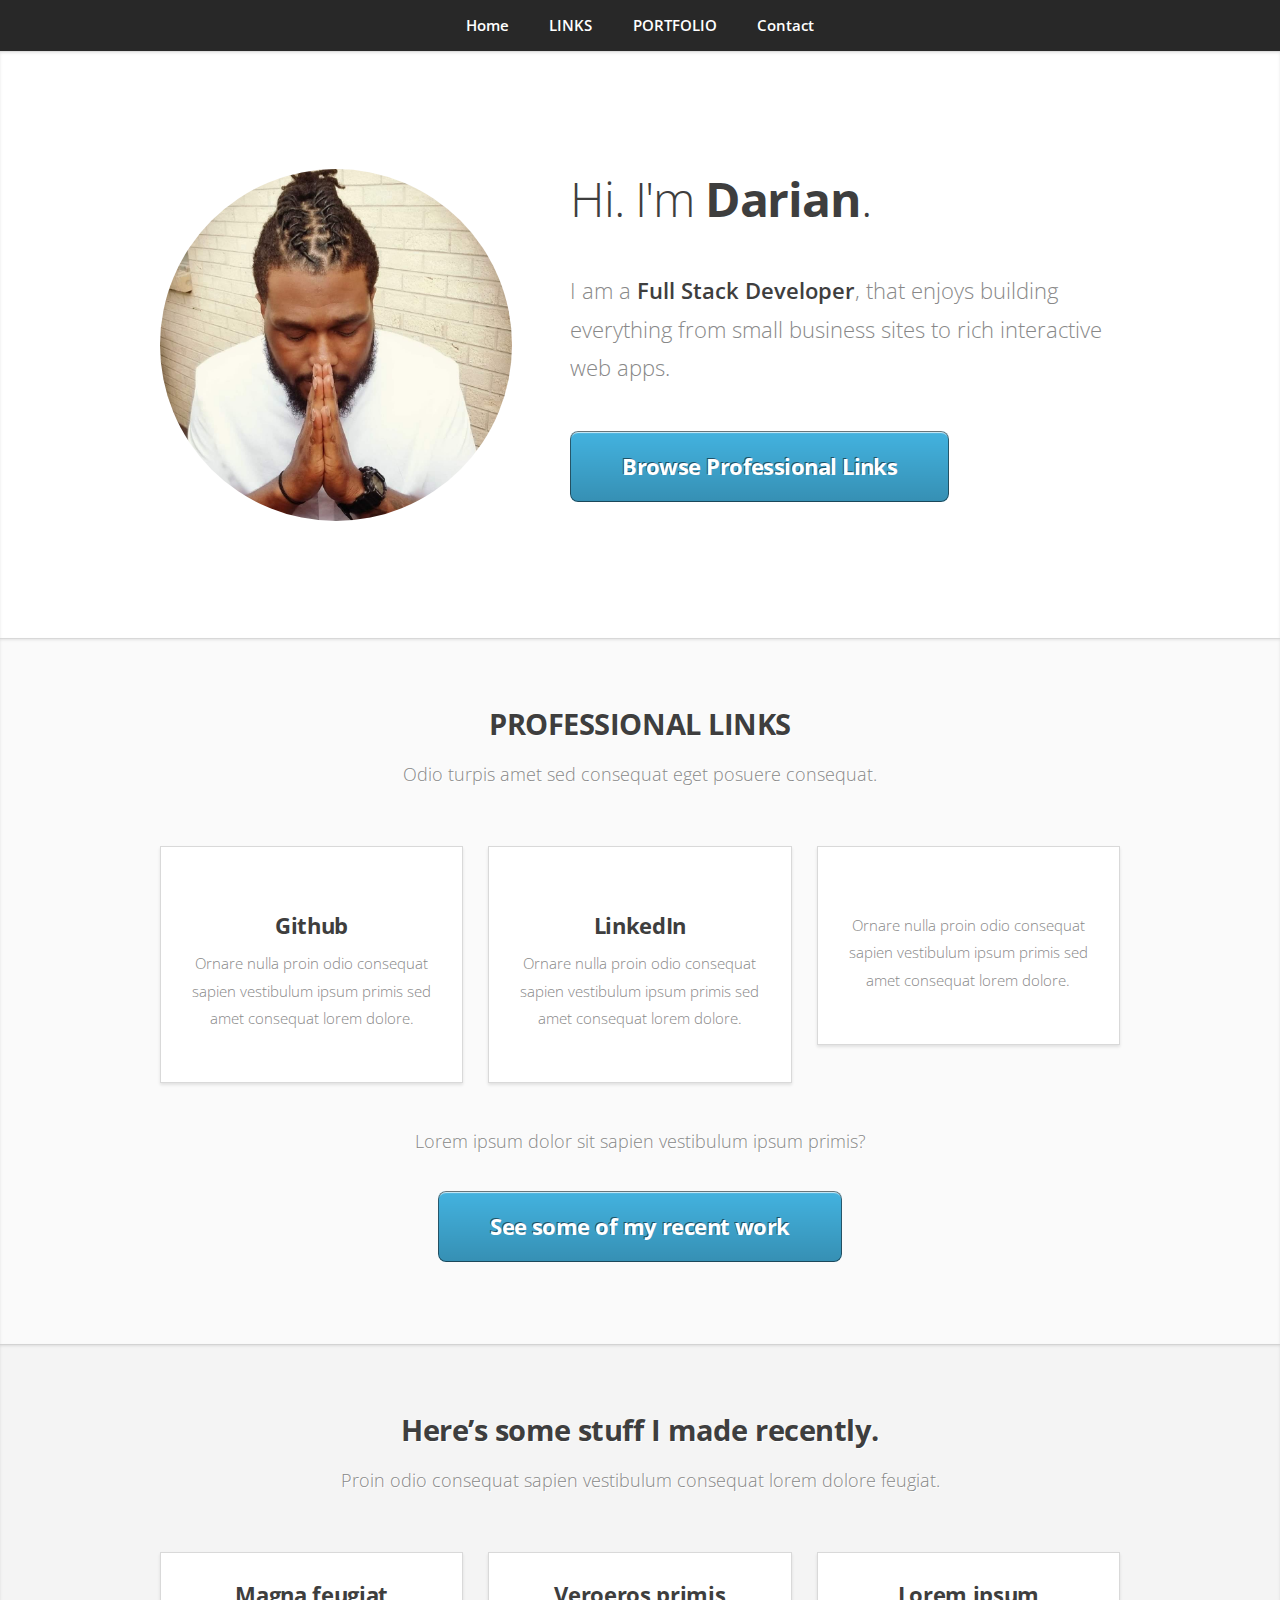
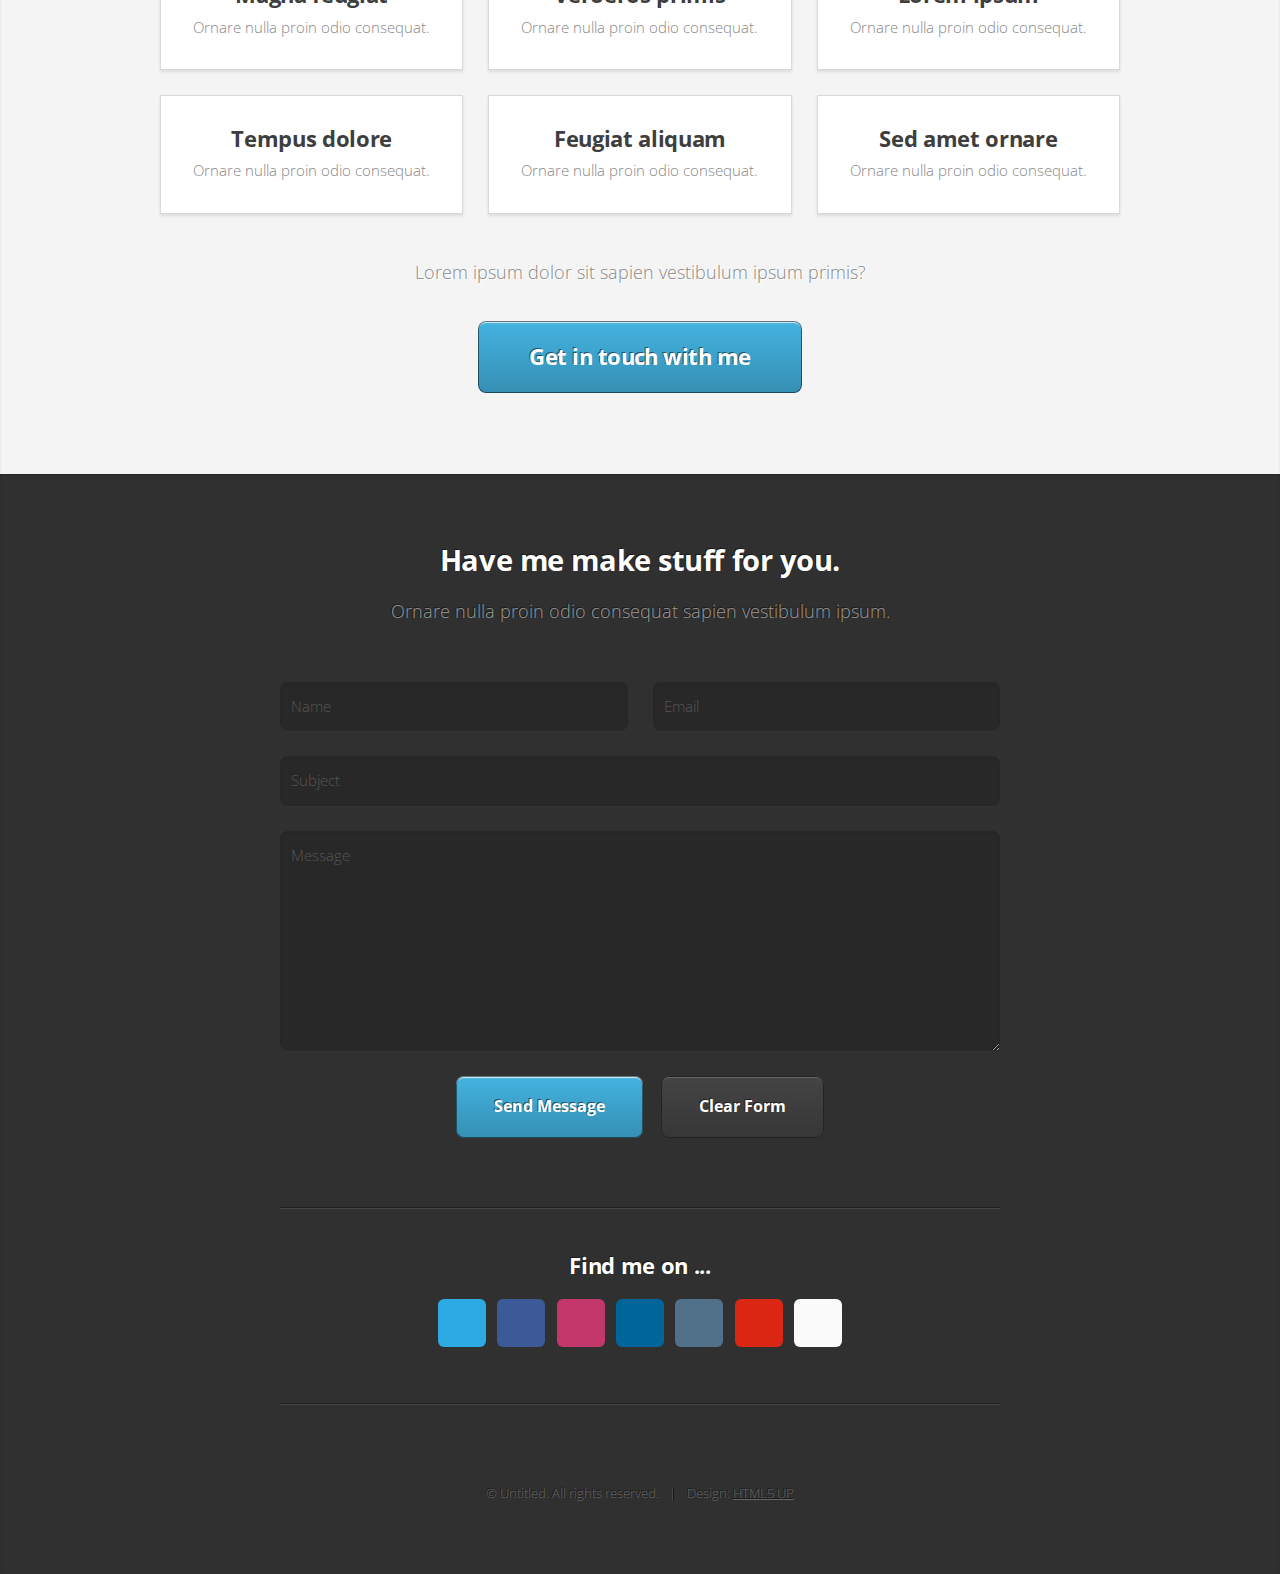
==== commit 70d7fd9d: "Added to HTML" ====
--- a/index.html
+++ b/index.html
@@ -16,9 +16,9 @@
 		<!-- Nav -->
 			<nav id="nav">
 				<ul class="container">
-					<li><a href="#top">Top</a></li>
-					<li><a href="#work">Work</a></li>
-					<li><a href="#portfolio">Portfolio</a></li>
+					<li><a href="#top">Home</a></li>
+					<li><a href="#work">LINKS</a></li>
+					<li><a href="#portfolio">PORTFOLIO</a></li>
 					<li><a href="#contact">Contact</a></li>
 				</ul>
 			</nav>
@@ -35,7 +35,7 @@
 								<h1>Hi. I'm <strong>Darian</strong>.</h1>
 							</header>
 							<p>I am a <strong>Full Stack Developer</strong>, that enjoys building everything from small business sites to rich interactive web apps. </p>
-							<a href="#work" class="button large scrolly">Learn about what I do</a>
+							<a href="#work" class="button large scrolly">Browse Professional Links</a>
 						</div>
 					</div>
 				</div>
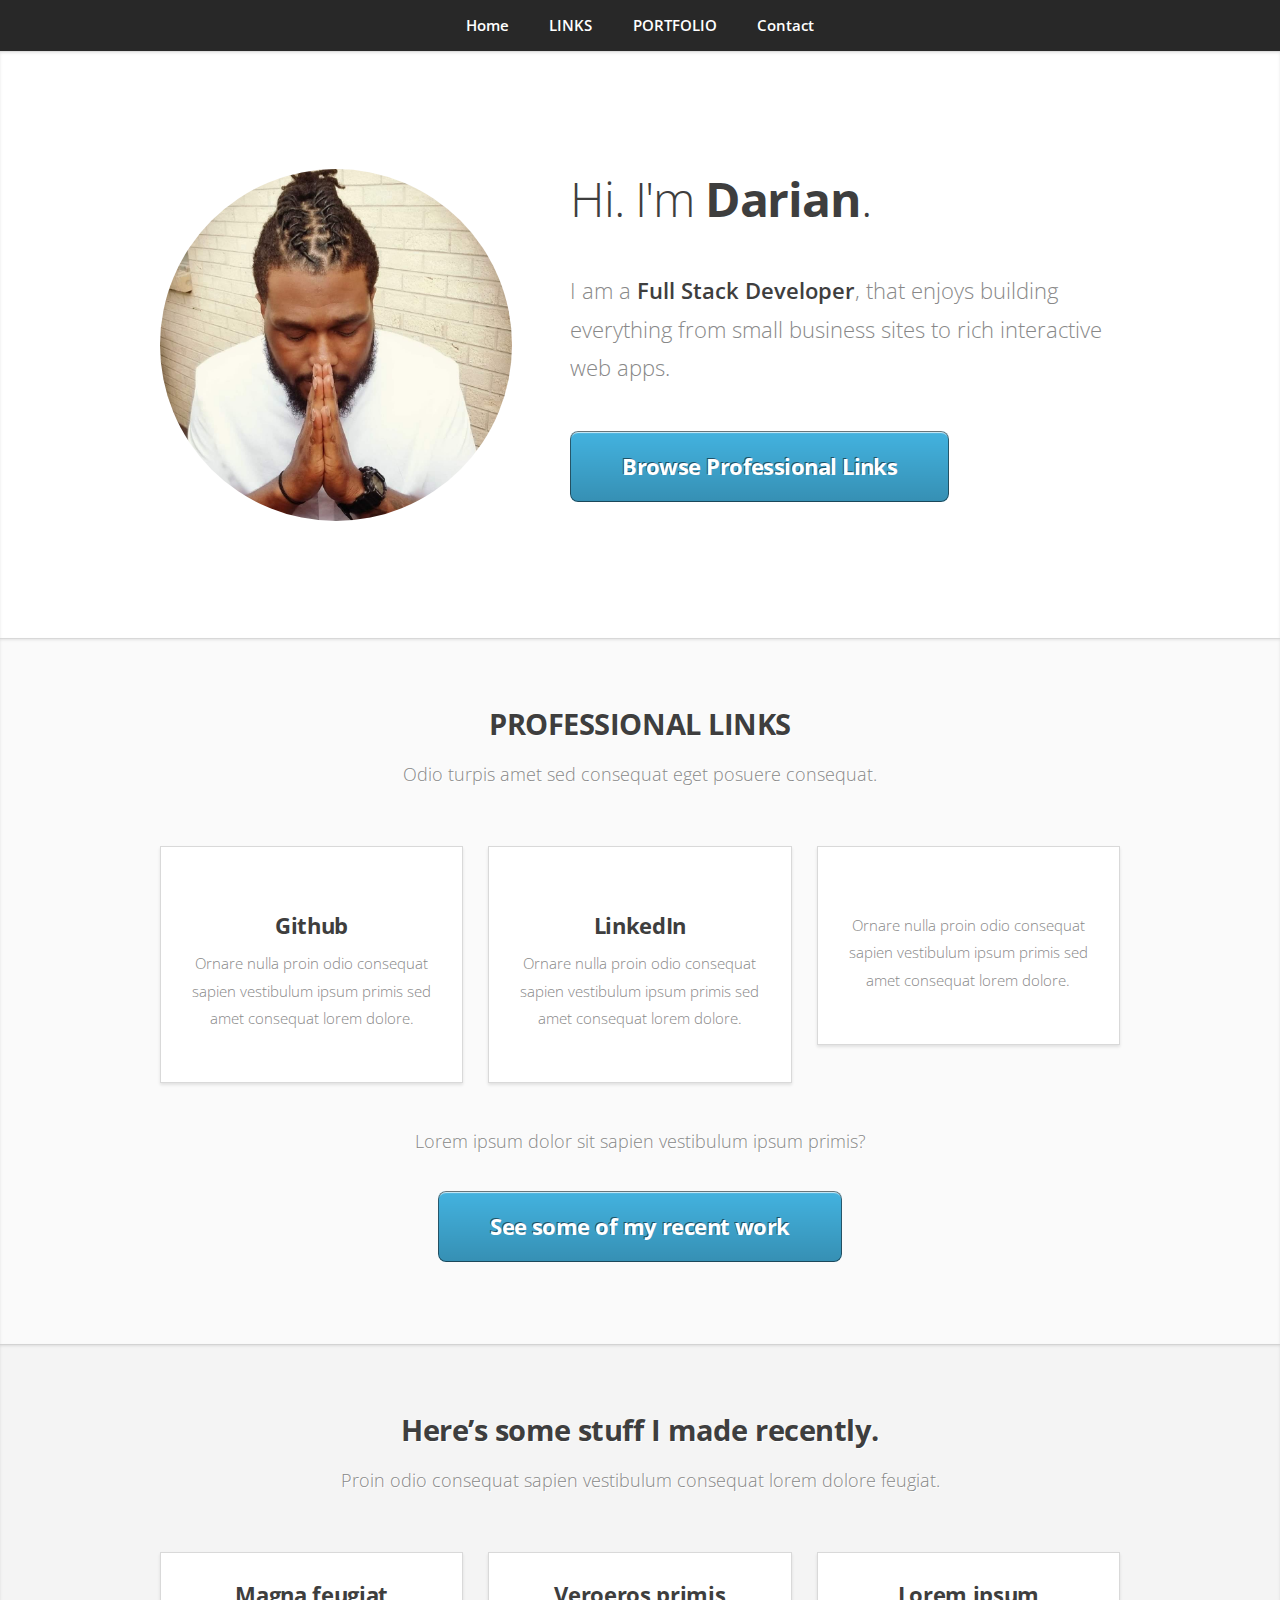
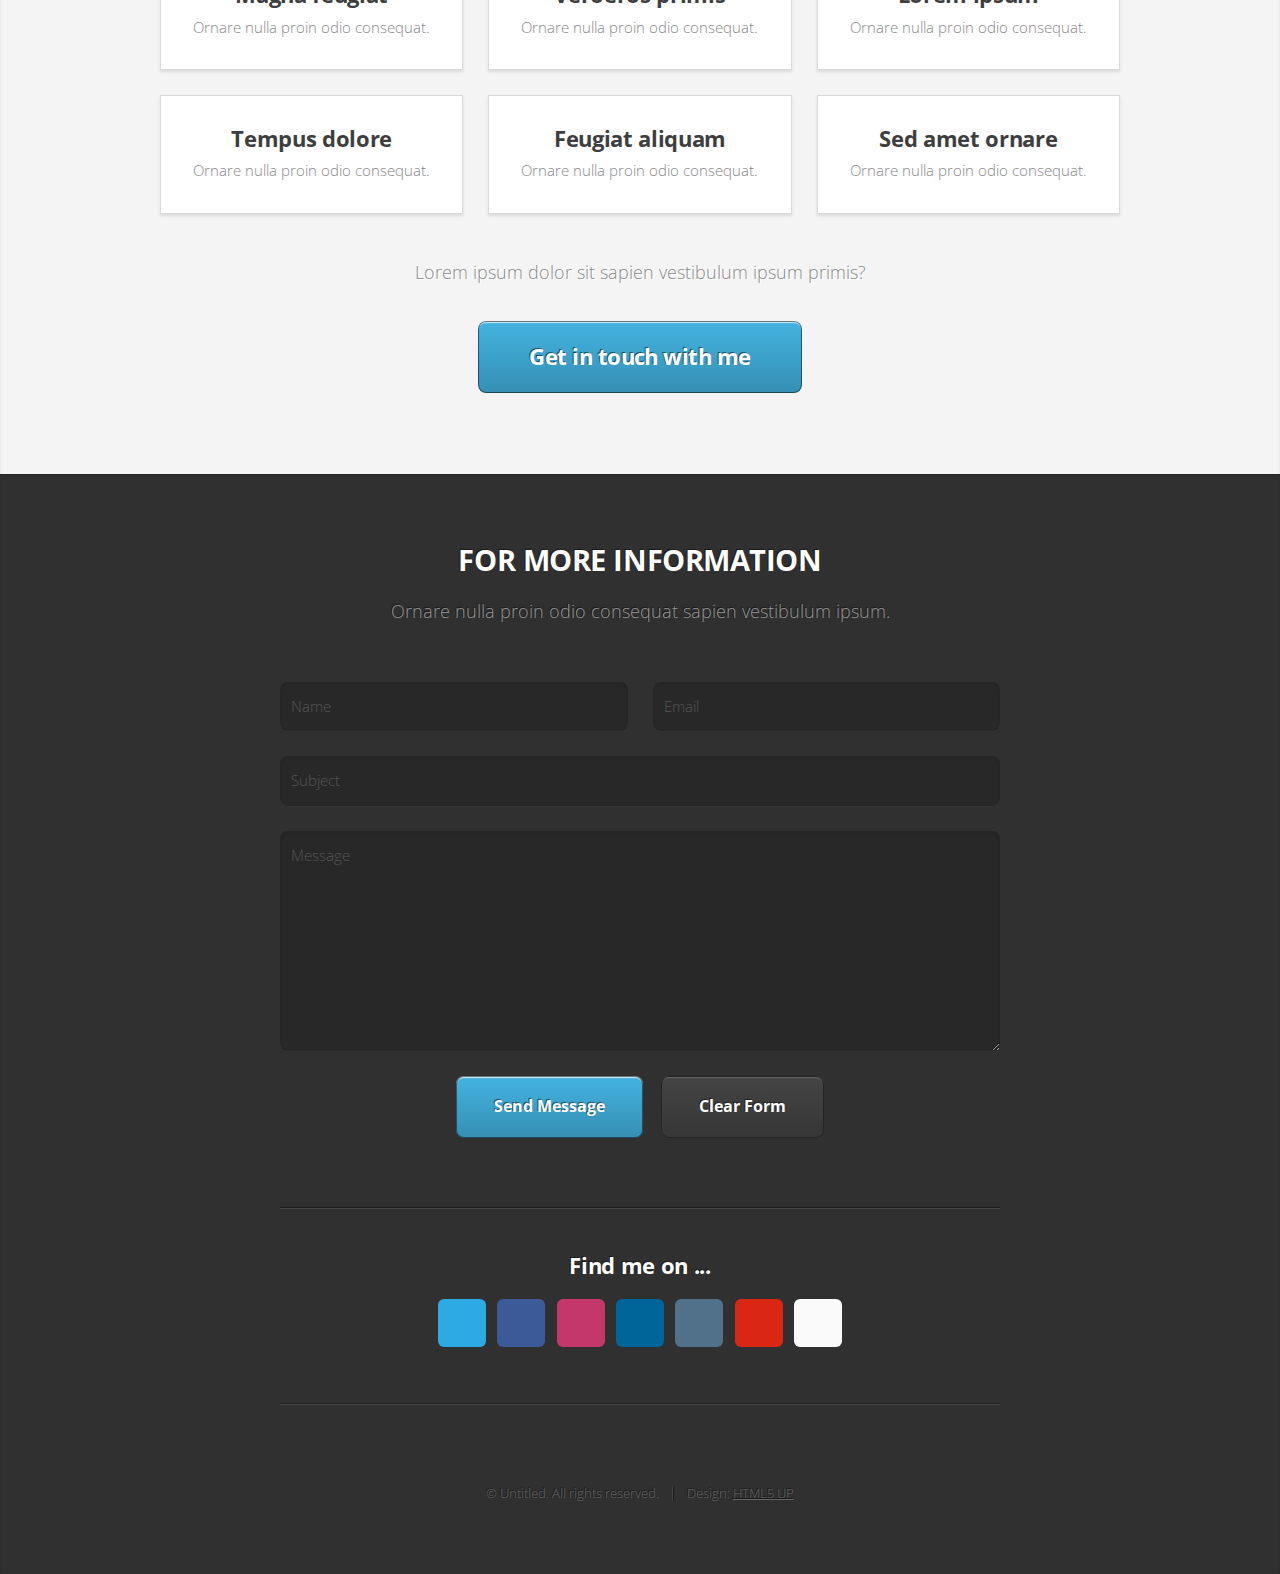
==== commit 38956c51: "Added more HTML" ====
--- a/index.html
+++ b/index.html
@@ -140,7 +140,7 @@
 			<article id="contact" class="wrapper style4">
 				<div class="container medium">
 					<header>
-						<h2>Have me make stuff for you.</h2>
+						<h2>FOR MORE INFORMATION</h2>
 						<p>Ornare nulla proin odio consequat sapien vestibulum ipsum.</p>
 					</header>
 					<div class="row">
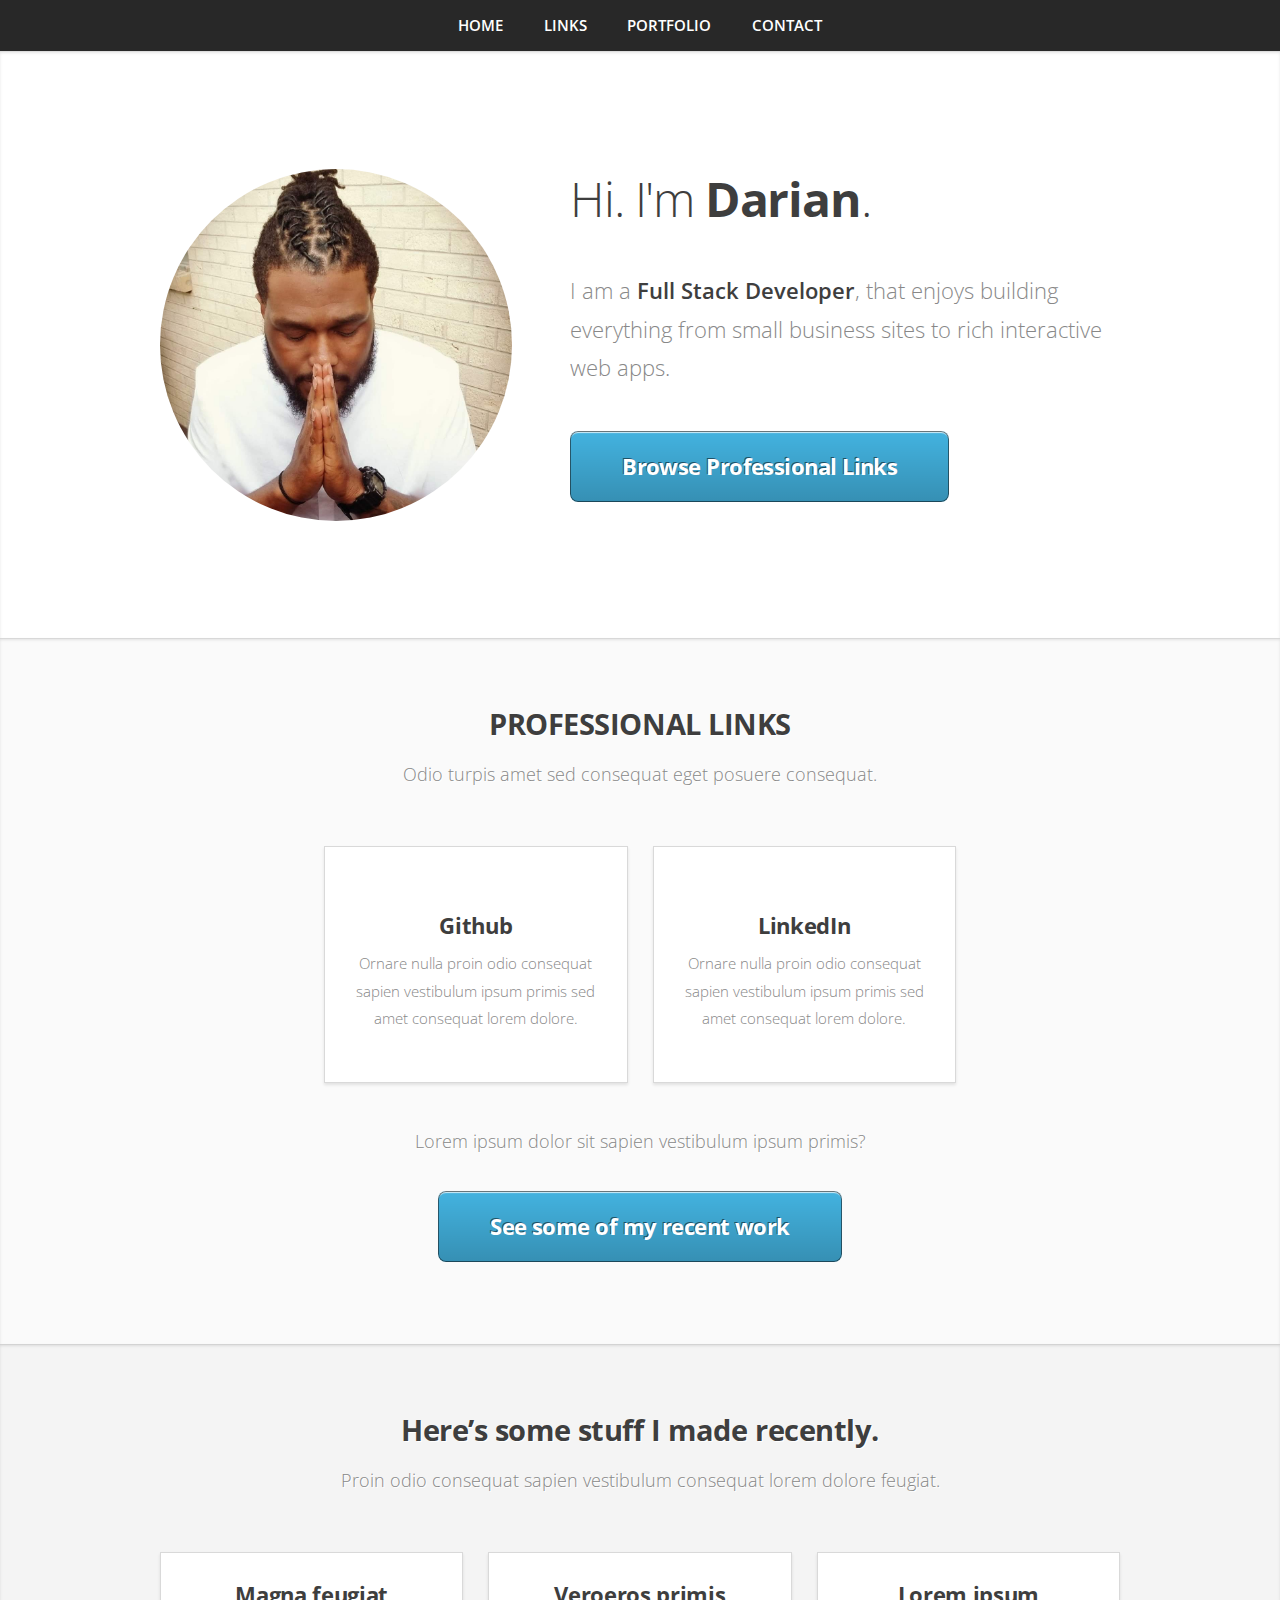
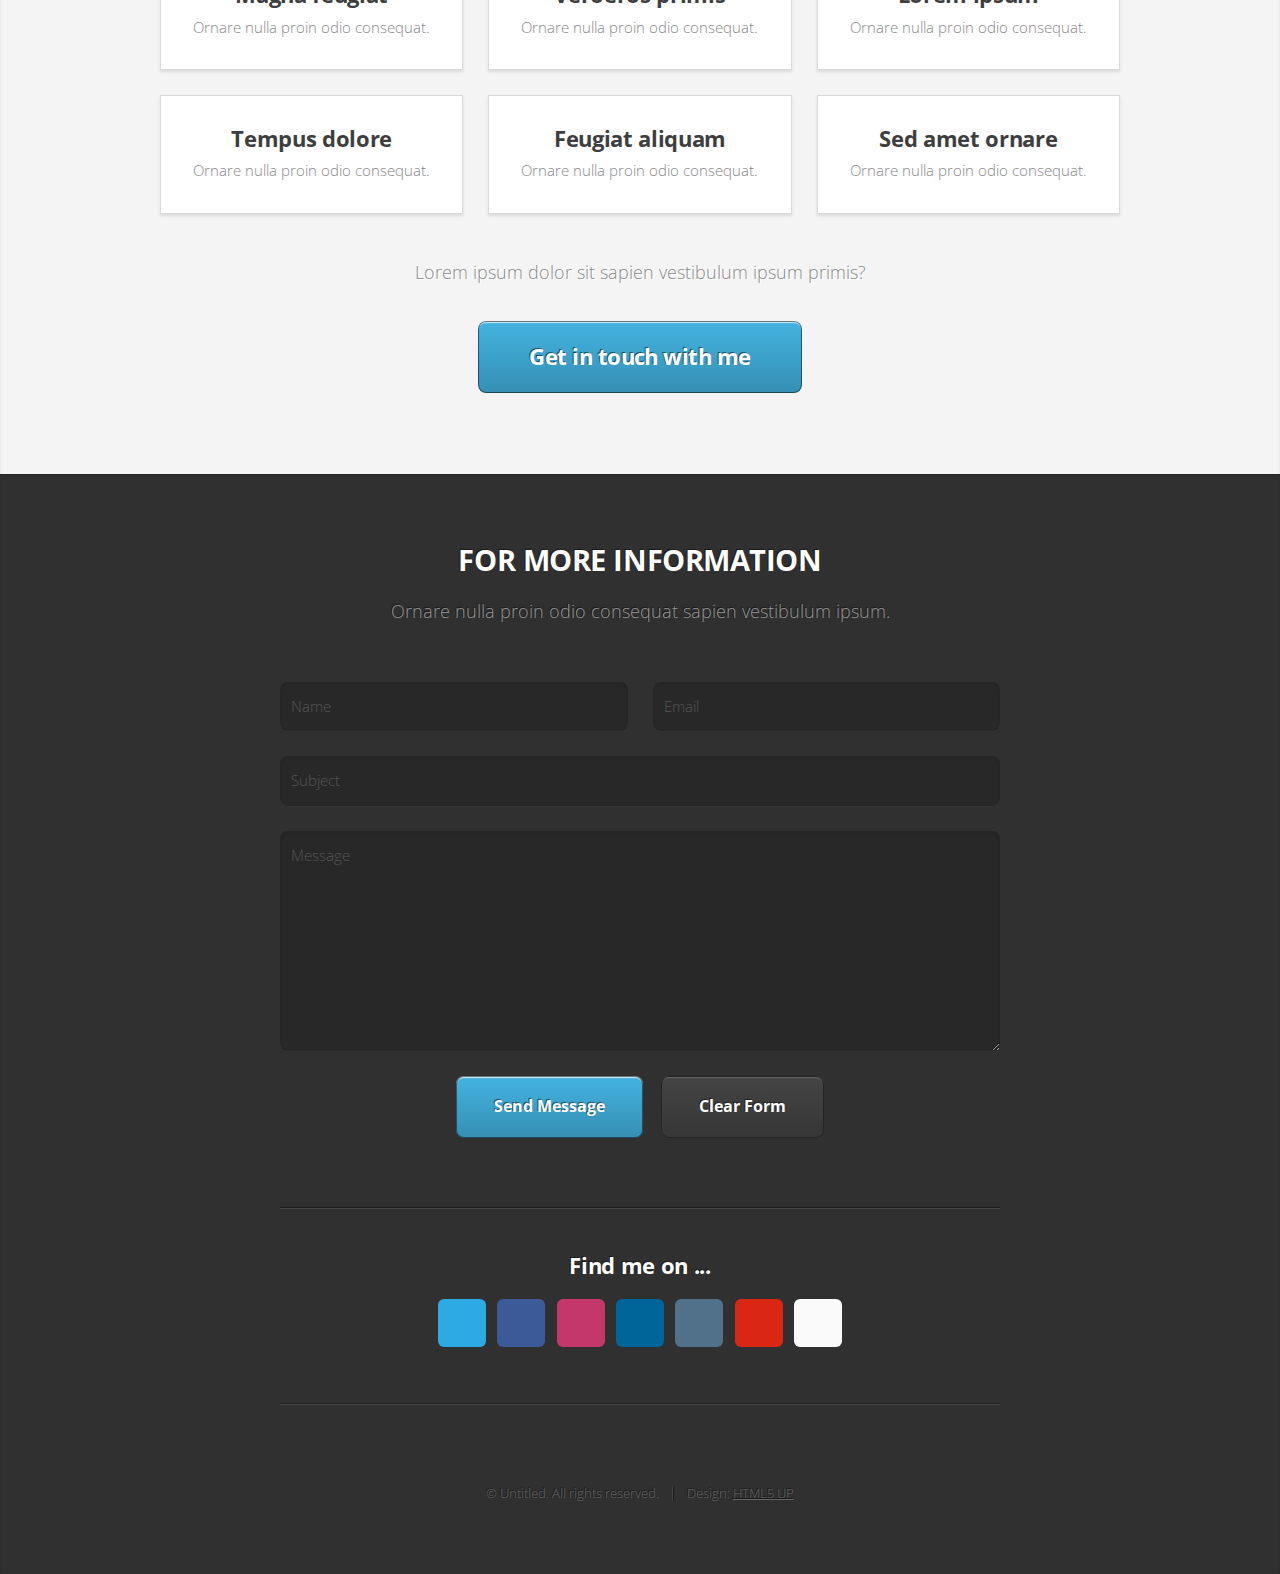
==== commit d555f0d4: "More HTML updates" ====
--- a/index.html
+++ b/index.html
@@ -1,9 +1,4 @@
 <!DOCTYPE HTML>
-<!--
-	Miniport by HTML5 UP
-	html5up.net | @ajlkn
-	Free for personal and commercial use under the CCA 3.0 license (html5up.net/license)
--->
 <html>
 	<head>
 		<title>Darian Hunter</title>
@@ -16,10 +11,10 @@
 		<!-- Nav -->
 			<nav id="nav">
 				<ul class="container">
-					<li><a href="#top">Home</a></li>
+					<li><a href="#top">HOME</a></li>
 					<li><a href="#work">LINKS</a></li>
 					<li><a href="#portfolio">PORTFOLIO</a></li>
-					<li><a href="#contact">Contact</a></li>
+					<li><a href="#contact">CONTACT</a></li>
 				</ul>
 			</nav>
 
@@ -60,13 +55,6 @@
 							<section class="box style1">
 								<span class="icon solid featured fa-camera-retro"></span>
 								<h3>LinkedIn</h3>
-								<p>Ornare nulla proin odio consequat sapien vestibulum ipsum primis sed amet consequat lorem dolore.</p>
-							</section>
-						</div>
-						<div class="col-4 col-6-medium col-12-small">
-							<section class="box style1">
-								<span class="icon featured fa-thumbs-up"></span>
-								<h3></h3>
 								<p>Ornare nulla proin odio consequat sapien vestibulum ipsum primis sed amet consequat lorem dolore.</p>
 							</section>
 						</div>
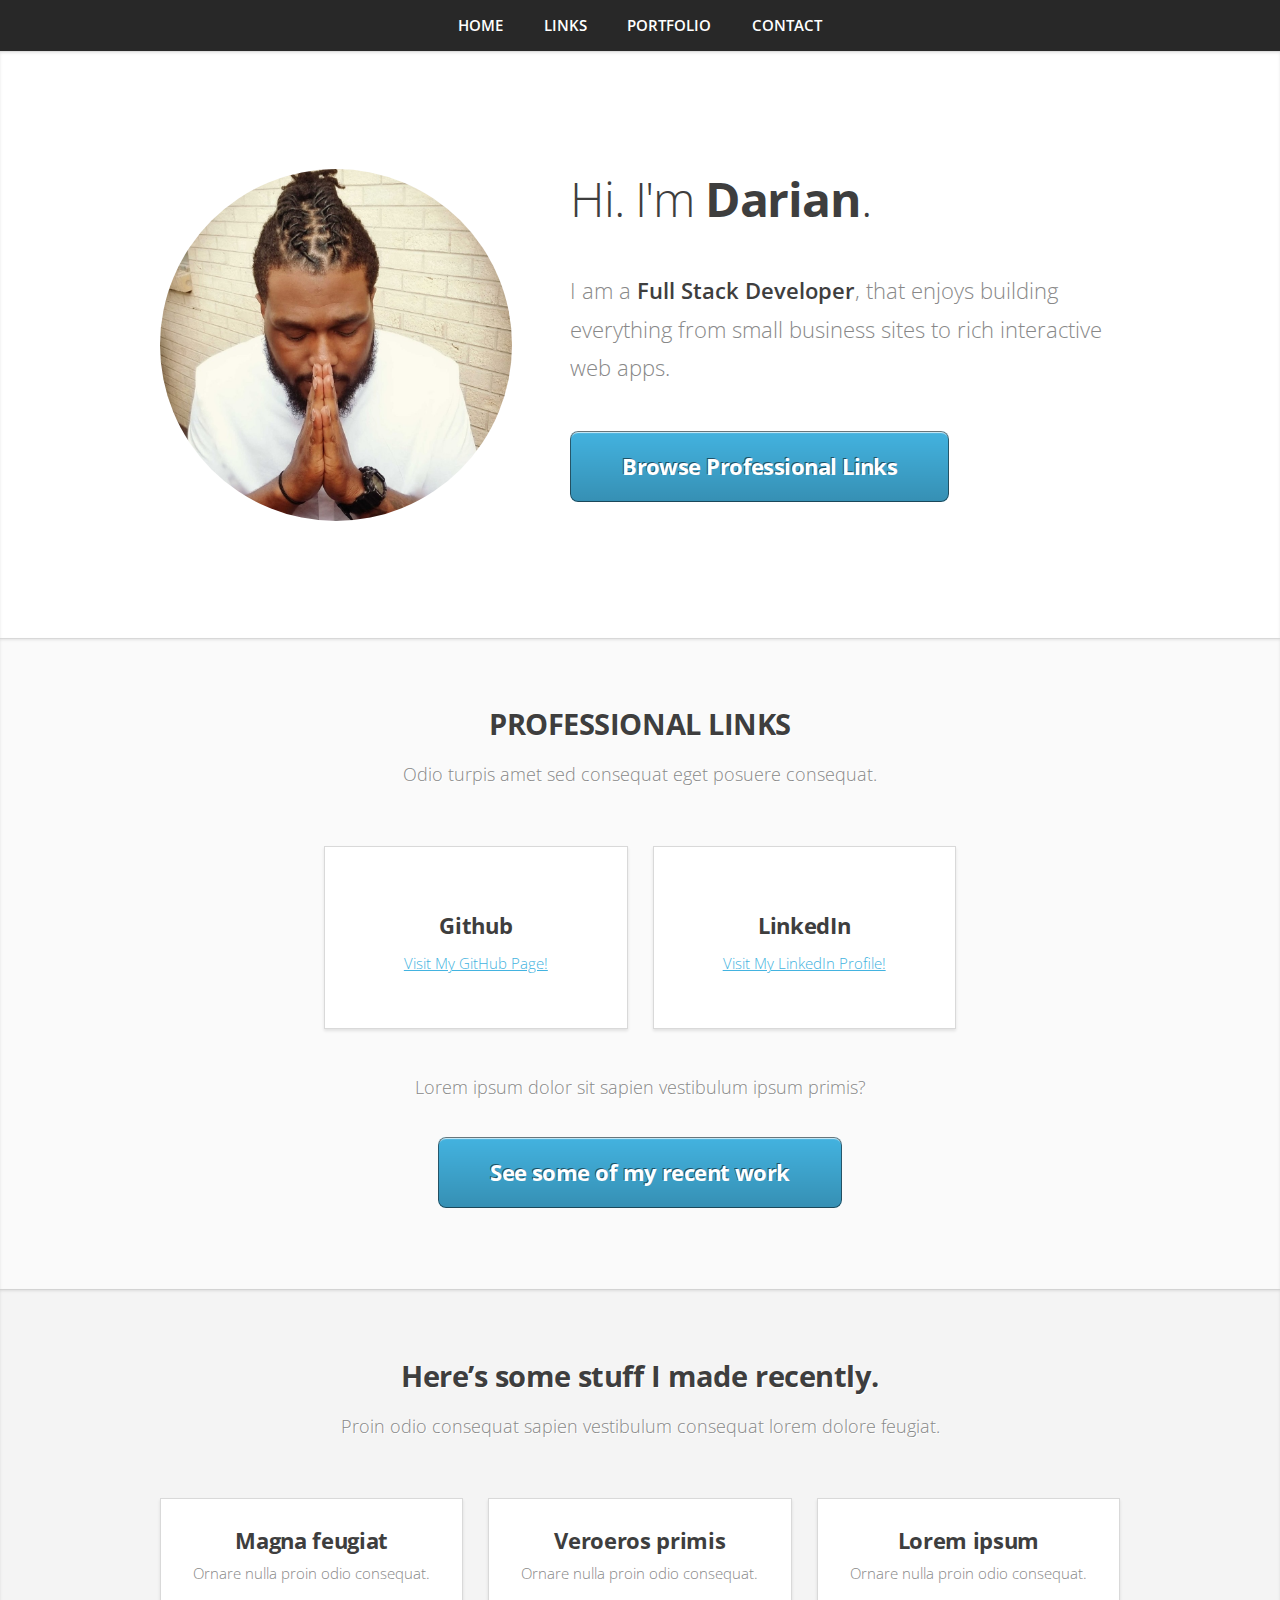
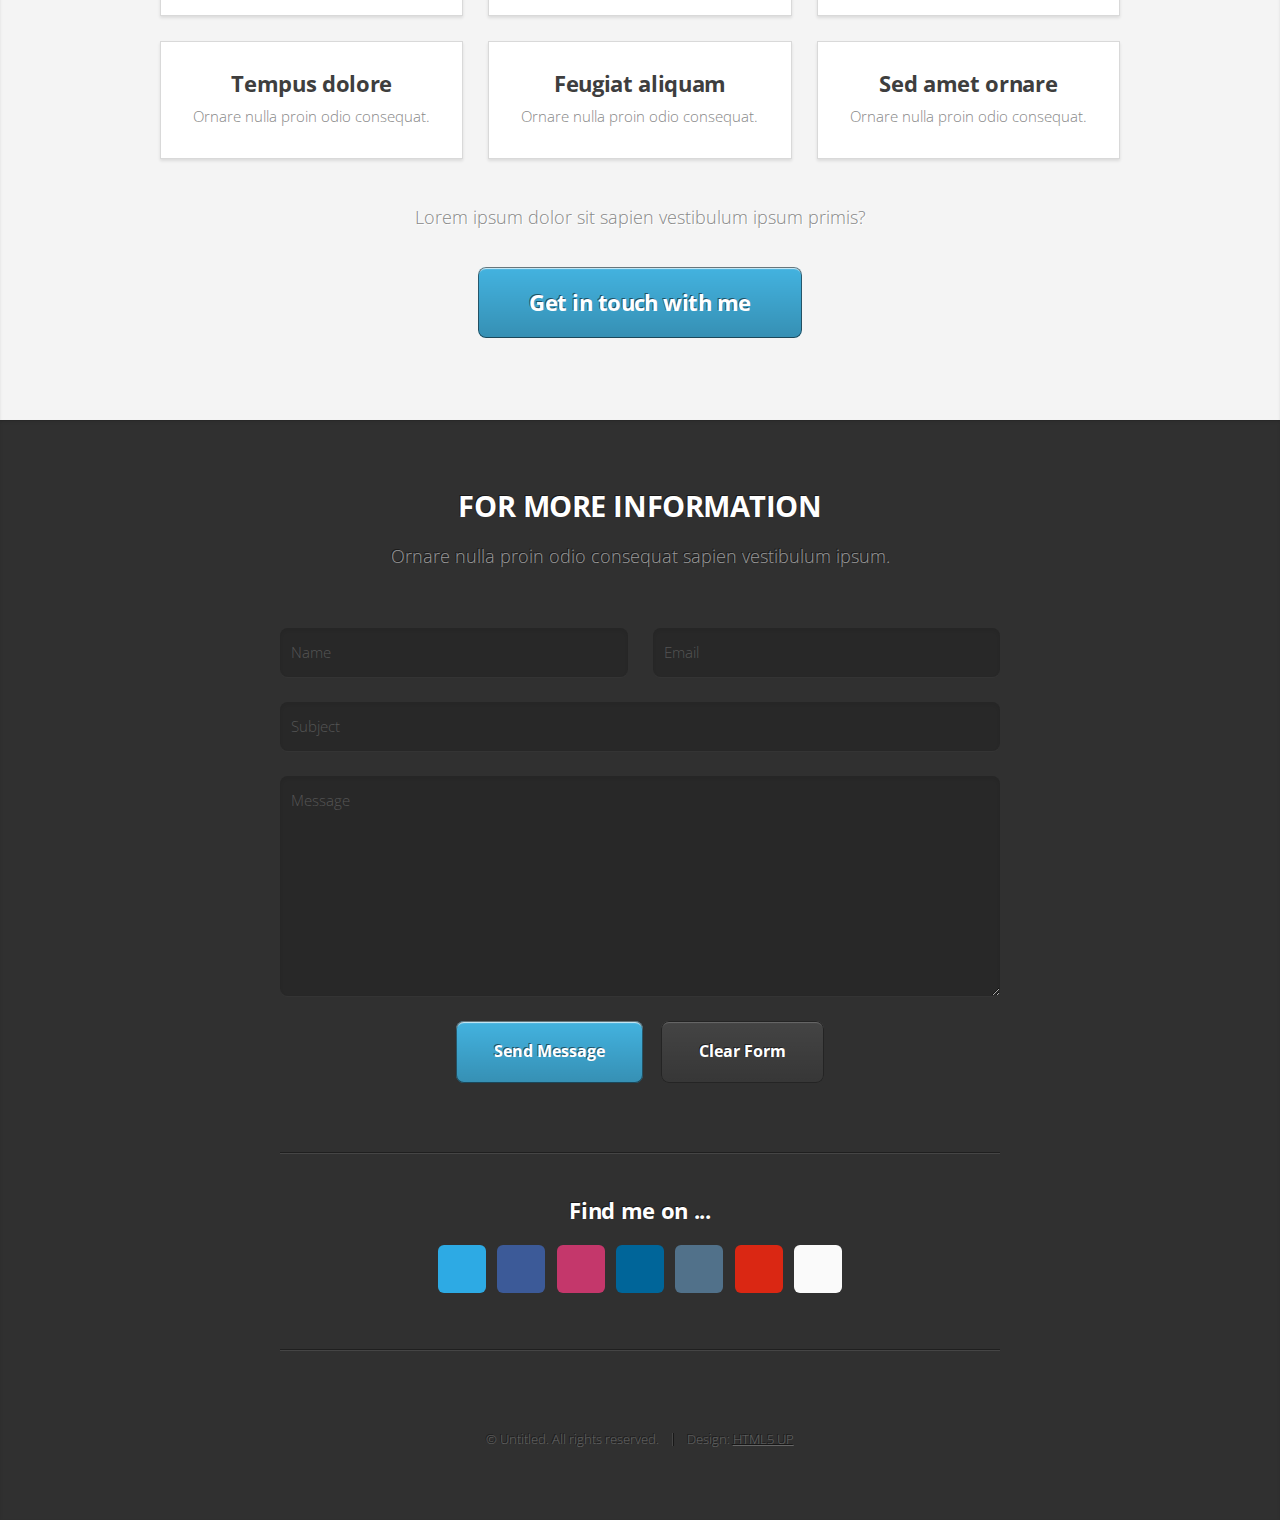
==== commit 8d6bcf28: "added links" ====
--- a/index.html
+++ b/index.html
@@ -23,7 +23,7 @@
 				<div class="container">
 					<div class="row">
 						<div class="col-4 col-5-large col-12-medium">
-							<span class="image fit"><img src="PORT PIC.jpg" alt="" /></span>
+							<span class="image fit" id="PortfolioP"><img src="PORTPIC.jpg" alt="" /></span>
 						</div>
 						<div class="col-8 col-7-large col-12-medium">
 							<header>
@@ -48,14 +48,14 @@
 							<section class="box style1">
 								<span class="icon featured fa-comments"></span>
 								<h3>Github</h3>
-								<p>Ornare nulla proin odio consequat sapien vestibulum ipsum primis sed amet consequat lorem dolore.</p>
+								<a href="https://github.com/DarianTHunter">Visit My GitHub Page!</a>
 							</section>
 						</div>
 						<div class="col-4 col-6-medium col-12-small">
 							<section class="box style1">
 								<span class="icon solid featured fa-camera-retro"></span>
 								<h3>LinkedIn</h3>
-								<p>Ornare nulla proin odio consequat sapien vestibulum ipsum primis sed amet consequat lorem dolore.</p>
+								<a href="www.linkedin.com/in/darian-hunter">Visit My LinkedIn Profile!</a>
 							</section>
 						</div>
 					</div>
@@ -191,12 +191,12 @@
 			</article>
 
 		<!-- Scripts -->
-			<script src="assets/js/jquery.min.js"></script>
-			<script src="assets/js/jquery.scrolly.min.js"></script>
-			<script src="assets/js/browser.min.js"></script>
-			<script src="assets/js/breakpoints.min.js"></script>
-			<script src="assets/js/util.js"></script>
-			<script src="assets/js/main.js"></script>
+			<script src="js/jquery.min.js"></script>
+			<script src="js/jquery.scrolly.min.js"></script>
+			<script src="js/browser.min.js"></script>
+			<script src="js/breakpoints.min.js"></script>
+			<script src="js/util.js"></script>
+			<script src="js/main.js"></script>
 
 	</body>
 </html>--- a/style.css
+++ b/style.css
@@ -23,11 +23,6 @@
 @import url("https://fonts.googleapis.com/css?family=Open+Sans:300,300italic,600,600italic,700");
 @import url("fontawesome-all.min.css");
 
-/*
-	Miniport by HTML5 UP
-	html5up.net | @ajlkn
-	Free for personal and commercial use under the CCA 3.0 license (html5up.net/license)
-*/
 
 html, body, div, span, applet, object,
 iframe, h1, h2, h3, h4, h5, h6, p, blockquote,
